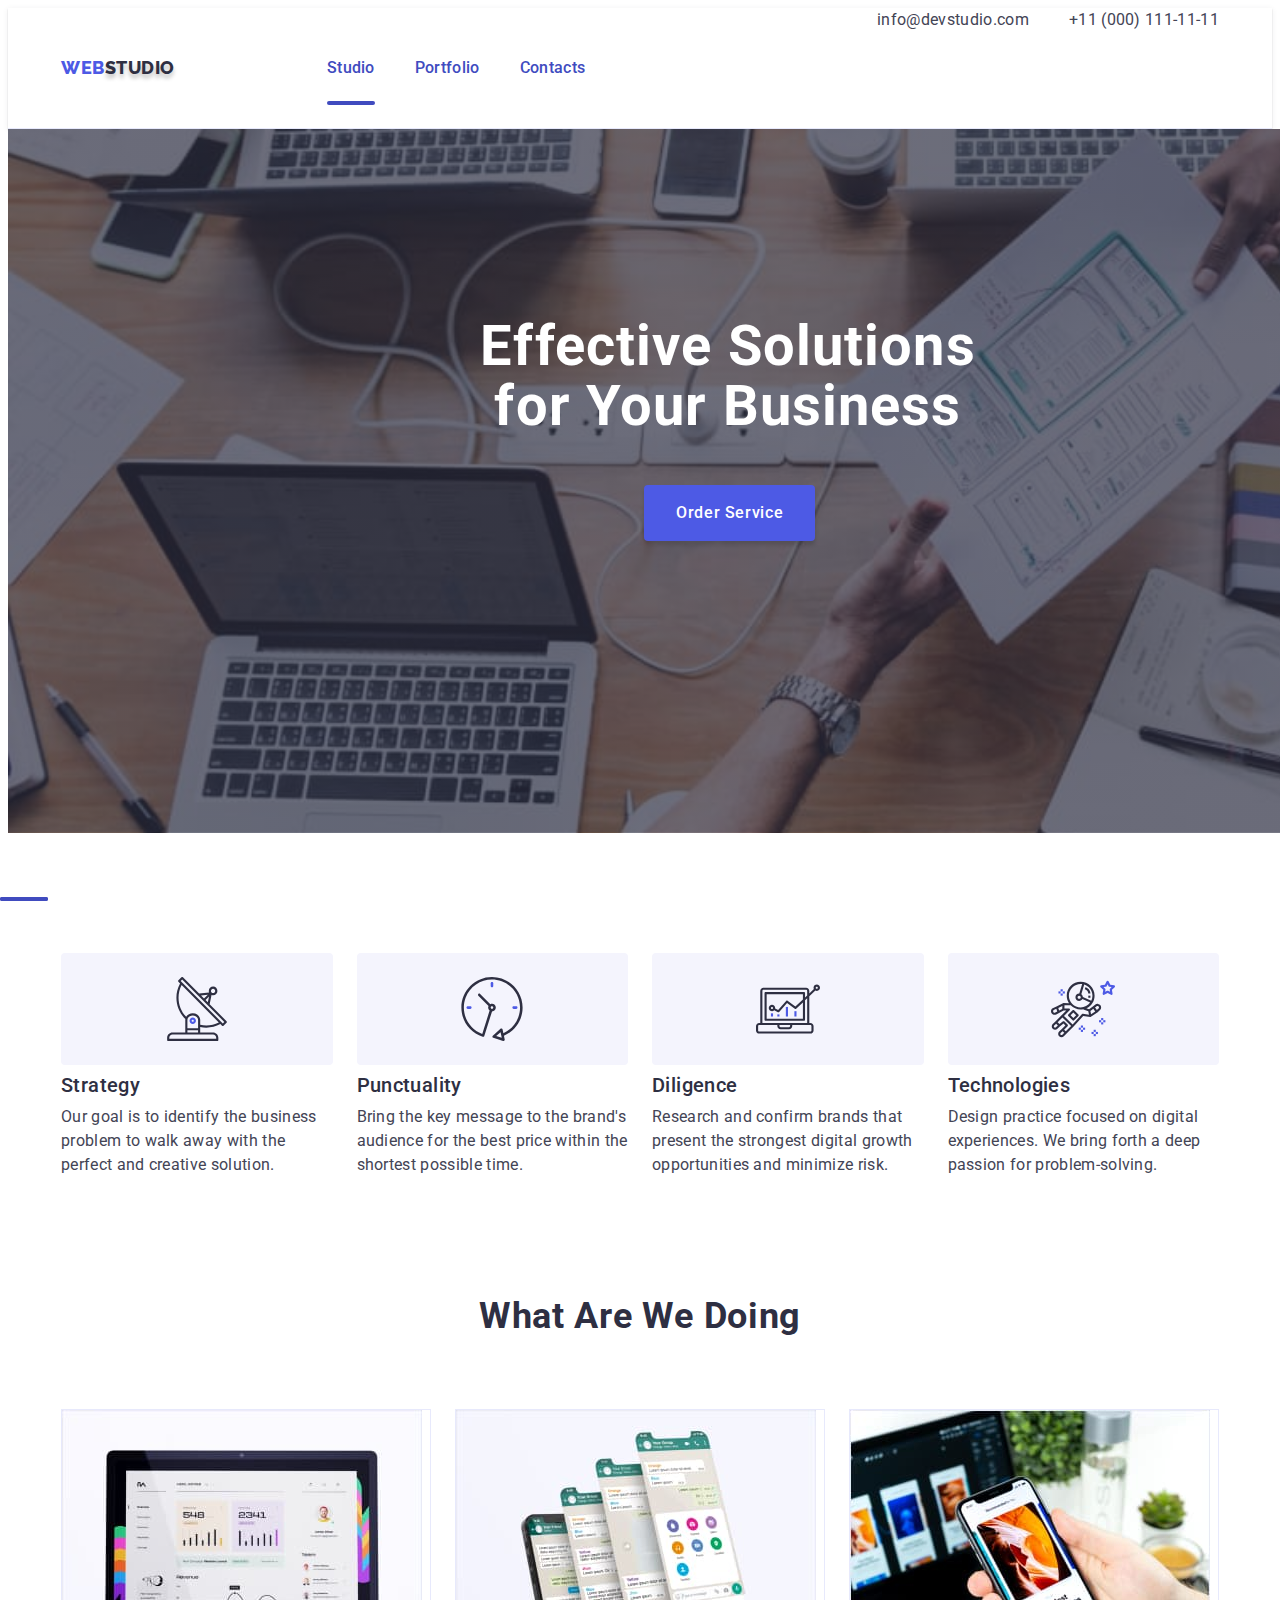
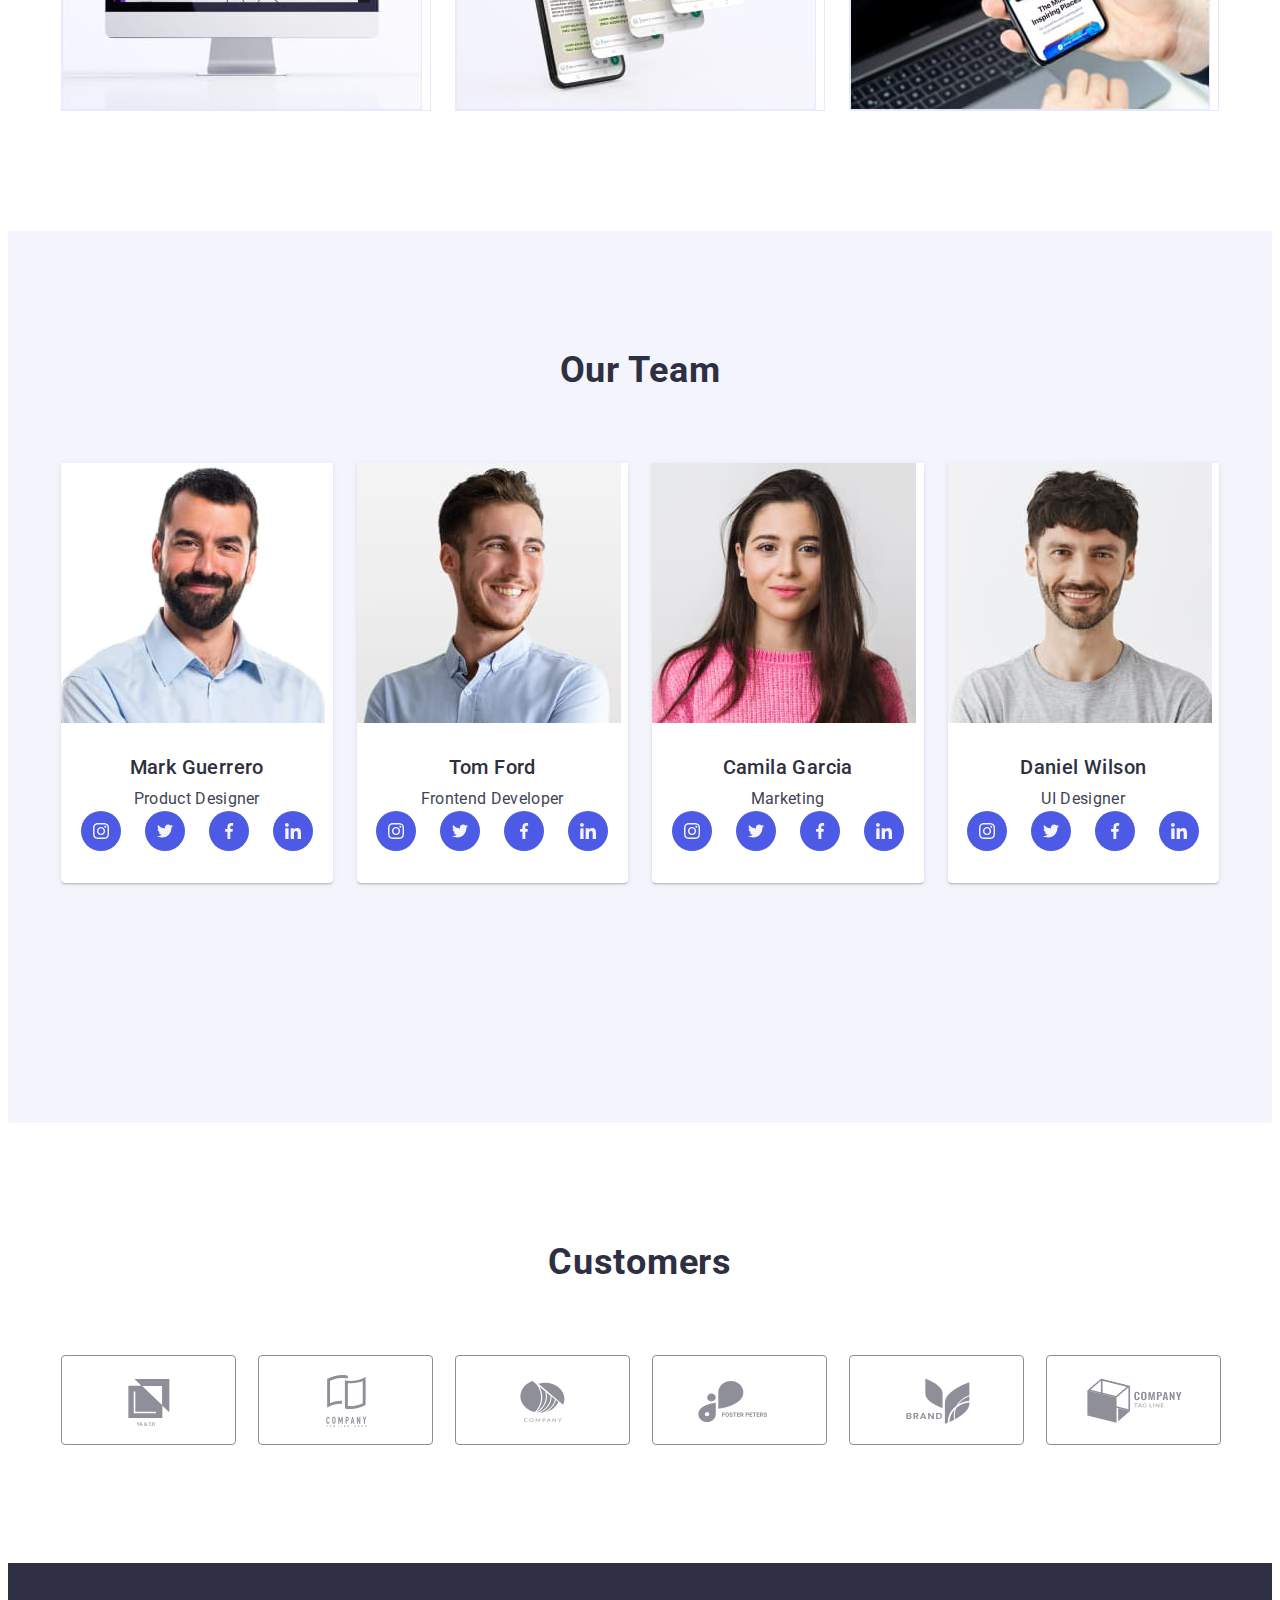
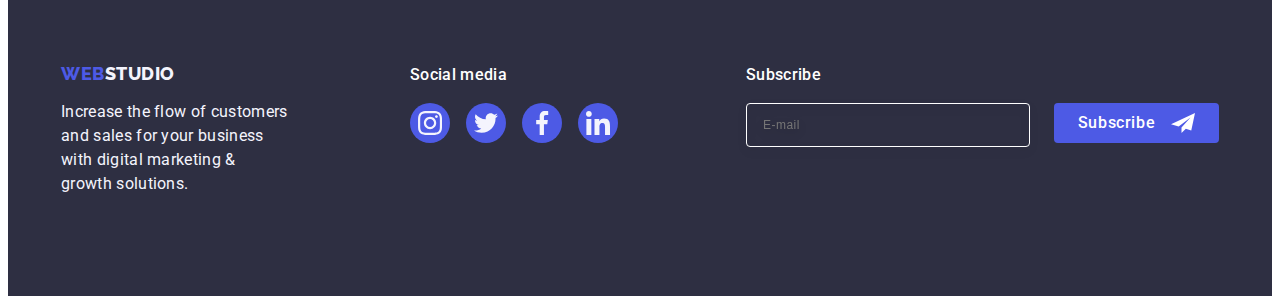
==== index.html @ 1556de21 "hw-06-01" ====
<!DOCTYPE html>
<html lang="en">
  <head>
    <meta charset="UTF-8" />
    <meta http-equiv="X-UA-Compatible" content="IE=edge" />
    <meta name="viewport" content="width=device-width, initial-scale=1.0" />
    <link rel="preconnect" href="https://fonts.googleapis.com" />
    <link rel="preconnect" href="https://fonts.gstatic.com" crossorigin />
    <link
      href="https://fonts.googleapis.com/css2?family=Raleway:wght@800&family=Roboto:wght@400;500;700&display=swap"
      rel="stylesheet"
    />
    <title>Web Studio (Version 4.0)</title>
    <link
      rel="stylesheet"
      href="https://cdnjs.cloudflare.com/ajax/libs/modern-normalize/2.0.0/modern-normalize.min.css"
      integrity="sha512-4xo8blKMVCiXpTaLzQSLSw3KFOVPWhm/TRtuPVc4WG6kUgjH6J03IBuG7JZPkcWMxJ5huwaBpOpnwYElP/m6wg=="
      crossorigin="anonymous"
      referrerpolicy="no-referrer"
    />
    <link rel="stylesheet" href="./css/styles.css" />
  </head>
  <body>
    <header class="header">
      <div class="container header-container">
        <nav class="header-nav">
          <a href="./index.html" class="header-logo link"
            >Web<span class="studio">Studio</span></a
          >
          <ul class="header-menu list">
            <li class="header-pass">
              <a href="./index.html" class="header-menu studio link">Studio</a>
            </li>
            <li>
              <a href="./portfolio.html" class="header-menu link">Portfolio</a>
            </li>
            <li>
              <a href="" class="header-menu link">Contacts</a>
            </li>
          </ul>
        </nav>

        <address class="header-adress">
          <ul class="adress-list">
            <li>
              <a class="header-links link" href="mailto:info@devstudio.com"
                >info@devstudio.com</a
              >
            </li>
            <li>
              <a class="header-links link" href="tel:+110001111111"
                >+11 (000) 111-11-11</a
              >
            </li>
          </ul>
        </address>
      </div>
    </header>

    <main>
      <section class="container hero">
        <div>
          <h1 class="hero-title">Effective Solutions for Your Business</h1>
          <button type="button" data-modal-open class="hero-btn">
            Order Service
          </button>
        </div>
      </section>

      <section class="benefits">
        <div class="container">
          <h2 class="visually-hidden">Benefits</h2>
          <ul class="benefits-list list">
            <li class="benefits-item">
              <div class="benefits-icons">
                <svg width="64" height="64">
                  <use href="./images/icons.svg#icon-antenna-1"></use>
                </svg>
              </div>
              <h3 class="benefits-subtitle">Strategy</h3>
              <p class="benefits-item-text">
                Our goal is to identify the business problem to walk away with
                the perfect and creative solution.
              </p>
            </li>
            <li class="benefits-item">
              <div class="benefits-icons">
                <svg width="64" height="64">
                  <use href="./images/icons.svg#icon-clock-1"></use>
                </svg>
              </div>
              <h3 class="benefits-subtitle">Punctuality</h3>
              <p class="benefits-item-text">
                Bring the key message to the brand's audience for the best price
                within the shortest possible time.
              </p>
            </li>
            <li class="benefits-item">
              <div class="benefits-icons">
                <svg width="64" height="64">
                  <use href="./images/icons.svg#icon-diagram-1"></use>
                </svg>
              </div>
              <h3 class="benefits-subtitle">Diligence</h3>
              <p class="benefits-item-text">
                Research and confirm brands that present the strongest digital
                growth opportunities and minimize risk.
              </p>
            </li>
            <li class="benefits-item">
              <div class="benefits-icons">
                <svg width="64" height="64">
                  <use href="./images/icons.svg#icon-astronaut-1"></use>
                </svg>
              </div>
              <h3 class="benefits-subtitle">Technologies</h3>
              <p class="benefits-item-text">
                Design practice focused on digital experiences. We bring forth a
                deep passion for problem-solving.
              </p>
            </li>
          </ul>
        </div>
      </section>

      <section class="projects">
        <div class="container">
          <h2 class="projects-h_two">What are we doing</h2>
          <ul class="projects-list list">
            <li class="projects-item">
              <img
                src="./images/img_s3-1.jpg"
                alt="Desktop"
                width="360"
                height="300"
              />
            </li>
            <li class="projects-item">
              <img
                src="./images/img_s3-2.jpg"
                alt="Smartphones"
                width="360"
                height="300"
              />
            </li>
            <li class="projects-item">
              <img
                src="./images/img_s3-3.jpg"
                alt="Desktop and Smartphone"
                width="360"
                height="300"
              />
            </li>
          </ul>
        </div>
      </section>

      <section class="our-team">
        <div class="container">
          <h2 class="our-team-h_two">Our Team</h2>
          <ul class="list our-team-images">
            <li class="list our-team-images-bkg">
              <img
                src="./images/img_s4-1.jpg"
                alt="Mark Guerrero photo"
                width="264"
                height="260"
              />
              <div class="our-team-card">
                <h3 class="our-team-h_three">Mark Guerrero</h3>
                <p class="our-team-p">Product Designer</p>
                <ul class="our-team-icons list">
                  <li class="our-team-icon">
                    <a
                      class="our-team-link"
                      href=""
                      aria-label="instagram"
                      target="_blank"
                      rel="noopener noreferrer"
                      ><svg class="f-soc-logo" width="16" height="16">
                        <use href="./images/icons.svg#icon-instagram-1"></use>
                      </svg>
                    </a>
                  </li>

                  <li class="our-team-icon">
                    <a
                      class="our-team-link"
                      href=""
                      aria-label="twitter"
                      target="_blank"
                      rel="noopener noreferrer"
                      ><svg class="f-soc-logo" width="16" height="16">
                        <use href="./images/icons.svg#icon-twitter-1"></use>
                      </svg>
                    </a>
                  </li>

                  <li class="our-team-icon">
                    <a
                      class="our-team-link"
                      href=""
                      aria-label="facebook"
                      target="_blank"
                      rel="noopener noreferrer"
                      ><svg class="f-soc-logo" width="16" height="16">
                        <use href="./images/icons.svg#icon-facebook-1"></use>
                      </svg>
                    </a>
                  </li>

                  <li class="our-team-icon">
                    <a
                      class="our-team-link"
                      href=""
                      aria-label="linkedin"
                      target="_blank"
                      rel="noopener noreferrer"
                      ><svg class="f-soc-logo" width="16" height="16">
                        <use href="./images/icons.svg#icon-linkedin-1"></use>
                      </svg>
                    </a>
                  </li>
                </ul>
              </div>
            </li>
            <li class="list our-team-images-bkg">
              <img
                src="./images/img_s4-2.jpg"
                alt="Tom Ford photo"
                width="264"
                height="260"
              />
              <div class="our-team-card">
                <h3 class="our-team-h_three">Tom Ford</h3>
                <p class="our-team-p">Frontend Developer</p>
                <ul class="our-team-icons list">
                  <li class="our-team-icon">
                    <a
                      class="our-team-link"
                      href=""
                      aria-label="instagram"
                      target="_blank"
                      rel="noopener noreferrer"
                      ><svg class="f-soc-logo" width="16" height="16">
                        <use href="./images/icons.svg#icon-instagram-1"></use>
                      </svg>
                    </a>
                  </li>

                  <li class="our-team-icon">
                    <a
                      class="our-team-link"
                      href=""
                      aria-label="twitter"
                      target="_blank"
                      rel="noopener noreferrer"
                      ><svg class="f-soc-logo" width="16" height="16">
                        <use href="./images/icons.svg#icon-twitter-1"></use>
                      </svg>
                    </a>
                  </li>

                  <li class="our-team-icon">
                    <a
                      class="our-team-link"
                      href=""
                      aria-label="facebook"
                      target="_blank"
                      rel="noopener noreferrer"
                      ><svg class="f-soc-logo" width="16" height="16">
                        <use href="./images/icons.svg#icon-facebook-1"></use>
                      </svg>
                    </a>
                  </li>

                  <li class="our-team-icon">
                    <a
                      class="our-team-link"
                      href=""
                      aria-label="linkedin"
                      target="_blank"
                      rel="noopener noreferrer"
                      ><svg class="f-soc-logo" width="16" height="16">
                        <use href="./images/icons.svg#icon-linkedin-1"></use>
                      </svg>
                    </a>
                  </li>
                </ul>
              </div>
            </li>
            <li class="list our-team-images-bkg">
              <img
                src="./images/img_s4-3.jpg"
                alt="Camila Garcia photo"
                width="264"
                height="260"
              />
              <div class="our-team-card">
                <h3 class="our-team-h_three">Camila Garcia</h3>
                <p class="our-team-p">Marketing</p>
                <ul class="our-team-icons list">
                  <li class="our-team-icon">
                    <a
                      class="our-team-link"
                      href=""
                      aria-label="instagram"
                      target="_blank"
                      rel="noopener noreferrer"
                      ><svg class="f-soc-logo" width="16" height="16">
                        <use href="./images/icons.svg#icon-instagram-1"></use>
                      </svg>
                    </a>
                  </li>

                  <li class="our-team-icon">
                    <a
                      class="our-team-link"
                      href=""
                      aria-label="twitter"
                      target="_blank"
                      rel="noopener noreferrer"
                      ><svg class="f-soc-logo" width="16" height="16">
                        <use href="./images/icons.svg#icon-twitter-1"></use>
                      </svg>
                    </a>
                  </li>

                  <li class="our-team-icon">
                    <a
                      class="our-team-link"
                      href=""
                      aria-label="facebook"
                      target="_blank"
                      rel="noopener noreferrer"
                      ><svg class="f-soc-logo" width="16" height="16">
                        <use href="./images/icons.svg#icon-facebook-1"></use>
                      </svg>
                    </a>
                  </li>

                  <li class="our-team-icon">
                    <a
                      class="our-team-link"
                      href=""
                      aria-label="linkedin"
                      target="_blank"
                      rel="noopener noreferrer"
                      ><svg class="f-soc-logo" width="16" height="16">
                        <use href="./images/icons.svg#icon-linkedin-1"></use>
                      </svg>
                    </a>
                  </li>
                </ul>
              </div>
            </li>
            <li class="list our-team-images-bkg">
              <img
                src="./images/img_s4-4.jpg"
                alt="Daniel Wilson photo"
                width="264"
                height="260"
              />
              <div class="our-team-card">
                <h3 class="our-team-h_three">Daniel Wilson</h3>
                <p class="our-team-p">UI Designer</p>
                <ul class="our-team-icons list">
                  <li class="our-team-icon">
                    <a
                      class="our-team-link"
                      href=""
                      aria-label="instagram"
                      target="_blank"
                      rel="noopener noreferrer"
                      ><svg class="f-soc-logo" width="16" height="16">
                        <use href="./images/icons.svg#icon-instagram-1"></use>
                      </svg>
                    </a>
                  </li>

                  <li class="our-team-icon">
                    <a
                      class="our-team-link"
                      href=""
                      aria-label="twitter"
                      target="_blank"
                      rel="noopener noreferrer"
                      ><svg class="f-soc-logo" width="16" height="16">
                        <use href="./images/icons.svg#icon-twitter-1"></use>
                      </svg>
                    </a>
                  </li>

                  <li class="our-team-icon">
                    <a
                      class="our-team-link"
                      href=""
                      aria-label="facebook"
                      target="_blank"
                      rel="noopener noreferrer"
                      ><svg class="f-soc-logo" width="16" height="16">
                        <use href="./images/icons.svg#icon-facebook-1"></use>
                      </svg>
                    </a>
                  </li>

                  <li class="our-team-icon">
                    <a
                      class="our-team-link"
                      href=""
                      aria-label="linkedin"
                      target="_blank"
                      rel="noopener noreferrer"
                      ><svg class="f-soc-logo" width="16" height="16">
                        <use href="./images/icons.svg#icon-linkedin-1"></use>
                      </svg>
                    </a>
                  </li>
                </ul>
              </div>
            </li>
          </ul>
        </div>
      </section>
      <section class="customers">
        <div class="container">
          <h2 class="customers-h_two">Customers</h2>
          <ul class="customers-list list">
            <li class="customers-icons">
              <a
                class="customers-link"
                href=""
                aria-label="customer-1"
                target="_blank"
                rel="noopener noreferrer"
                ><svg class="customers-logo" width="104" height="56">
                  <use href="./images/icons.svg#icon-Logo-1"></use>
                </svg>
              </a>
            </li>
            <li class="customers-icons">
              <a
                class="customers-link"
                href=""
                aria-label="customer-2"
                target="_blank"
                rel="noopener noreferrer"
                ><svg class="customers-logo" width="104" height="56">
                  <use href="./images/icons.svg#icon-Logo-2"></use>
                </svg>
              </a>
            </li>
            <li class="customers-icons">
              <a
                class="customers-link"
                href=""
                aria-label="customer-2"
                target="_blank"
                rel="noopener noreferrer"
                ><svg class="customers-logo" width="104" height="56">
                  <use href="./images/icons.svg#icon-Logo-3"></use>
                </svg>
              </a>
            </li>
            <li class="customers-icons">
              <a
                class="customers-link"
                href=""
                aria-label="customer-2"
                target="_blank"
                rel="noopener noreferrer"
                ><svg class="customers-logo" width="104" height="56">
                  <use href="./images/icons.svg#icon-Logo-4"></use>
                </svg>
              </a>
            </li>
            <li class="customers-icons">
              <a
                class="customers-link"
                href=""
                aria-label="customer-2"
                target="_blank"
                rel="noopener noreferrer"
                ><svg class="customers-logo" width="104" height="56">
                  <use href="./images/icons.svg#icon-Logo-5"></use>
                </svg>
              </a>
            </li>
            <li class="customers-icons">
              <a
                class="customers-link"
                href=""
                aria-label="customer-2"
                target="_blank"
                rel="noopener noreferrer"
                ><svg class="customers-logo" width="104" height="56">
                  <use href="./images/icons.svg#icon-Logo-6"></use>
                </svg>
              </a>
            </li>
          </ul>
        </div>
      </section>
    </main>

    <footer class="footer">
      <div class="container footer-container">
        <div class="f-logo">
          <a href="./index.html" class="footer-logo link"
            >Web<span class="studio">Studio</span></a
          >
          <p class="footer-p-logo">
            Increase the flow of customers and sales for your business with
            digital marketing & growth solutions.
          </p>
        </div>
        <div>
          <p class="footer-p-soc">Social media</p>
          <ul class="footer-icons list">
            <li class="f-icon">
              <a
                class="f-link"
                href=""
                aria-label="instagram"
                target="_blank"
                rel="noopener noreferrer"
                ><svg class="f-soc-logo" width="24" height="24">
                  <use href="./images/icons.svg#icon-instagram-1"></use>
                </svg>
              </a>
            </li>

            <li class="f-icon">
              <a
                class="f-link"
                href=""
                aria-label="twitter"
                target="_blank"
                rel="noopener noreferrer"
                ><svg class="f-soc-logo" width="24" height="24">
                  <use href="./images/icons.svg#icon-twitter-1"></use>
                </svg>
              </a>
            </li>

            <li class="f-icon">
              <a
                class="f-link"
                href=""
                aria-label="facebook"
                target="_blank"
                rel="noopener noreferrer"
                ><svg class="f-soc-logo" width="24" height="24">
                  <use href="./images/icons.svg#icon-facebook-1"></use>
                </svg>
              </a>
            </li>

            <li class="f-icon">
              <a
                class="f-link"
                href=""
                aria-label="linkedin"
                target="_blank"
                rel="noopener noreferrer"
                ><svg class="f-soc-logo" width="24" height="24">
                  <use href="./images/icons.svg#icon-linkedin-1"></use>
                </svg>
              </a>
            </li>
          </ul>
        </div>
        <div class="subscribe">
          <p class="subscribe-p">Subscribe</p>
          <form class="subscribe-form">
            <label class="subscribe-label">
              <input
                class="subscribe-input"
                type="email"
                name="email-address"
                placeholder="E-mail"
              />
            </label>
            <button class="subscribe-button" type="submit">
              Subscribe
              <svg class="subscribe-button-logo" width="24" height="24">
                <use href="./images/icons.svg#icon-frame"></use>
              </svg>
            </button>
          </form>
        </div>
      </div>
    </footer>

    <div data-modal class="modal is-hidden">
      <div class="modal-window">
        <button type="button" data-modal-close class="modal-button">
          <svg class="modal-button-logo" width="8" height="8">
            <use href="./images/icons.svg#icon-vector"></use>
          </svg>
        </button>
        <p class="modal-p"></p>
        <form>
          <div class="modal-form">
            <label for="user-name" class="modal-label"> Name </label>
            <div class="modal-div">
              <input
                class="modal-input"
                id="user-name"
                name="user-name"
                type="text"
              />
              <svg class="modal-icon" width="18" height="24">
                <use href="./images/icons.svg#icon-person"></use>
              </svg>
            </div>
          </div>
          <div class="modal-form">
            <label for="user-name" class="modal-label"> Phone </label>
            <div class="modal-div">
              <input
                class="modal-input"
                id="user-phone"
                name="user-name"
                type="text"
              />
              <svg class="modal-icon" width="18" height="24">
                <use href="./images/icons.svg#icon-phone"></use>
              </svg>
            </div>
          </div>
          <div class="modal-form">
            <label for="user-name" class="modal-label"> Email </label>
            <div class="modal-div">
              <input
                class="modal-input"
                id="user-email"
                name="user-name"
                type="text"
              />
              <svg class="modal-icon" width="18" height="24">
                <use href="./images/icons.svg#icon-email"></use>
              </svg>
            </div>
          </div>
          <div class="modal-comments">
            <label for="user-comment" class="modal-label"> Comment </label>
            <textarea
              class="modal-textarea"
              id="user-comment"
              name="user-comment"
              placeholder="Text input"
            ></textarea>
          </div>
          <div class="modal-checkbox">
            <input
              class="modal-input-checkbox visually-hidden"
              id="user-privacy"
              name="user-privacy"
              type="checkbox"
              value="true"
            />
            <label for="user-privacy" class="modal-label">
              <span class="modal-checkbox-span">
                <svg class="modal-checkbox-icon" width="10" height="8">
                  <use href="./images/icons.svg#icon-click"></use>
                </svg>
              </span>
              I accept the terms and conditions of the
              <a class="modal-link" href="">Privacy Policy</a>
            </label>
          </div>
          <button type="button" class="modal-btn">Send</button>
        </form>
      </div>
    </div>

    <script src="./js/modal.js"></script>
  </body>
</html>
---- css/styles.css ----
:root {
  --primary-color: #434455;
  --second-color: #2e2f42;
  --blue-color: #4d5ae5;
  --dark-blue-color: #404bbf;
  --white-color: #ffffff;
  --dark-white-color: #f4f4fd;
  --gray-color: #e7e9fc;
  --dark-gray-color: #8e8f99;
}

body {
  font-family: "Roboto", sans-serif;
  color: var(--primary-color);
  background-color: var(--white-color);
}

p,
h1,
h2,
h3,
h4,
h5,
h6 {
  margin-top: 0;
  margin-bottom: 0;
}

ul {
  margin-top: 0;
  margin-bottom: 0;
  padding-left: 0;
}

img {
  display: block;
}

.container {
  width: 100%;
  max-width: 1158px;
  padding: 0 15px;
  margin: 0 auto;
}

.link {
  text-decoration: none;
}

.list {
  list-style: none;
}

.visually-hidden {
  position: absolute;
  width: 1px;
  height: 1px;
  margin: -1px;
  border: 0;
  padding: 0;

  white-space: nowrap;
  clip-path: inset(100%);
  clip: rect(0 0 0 0);
  overflow: hidden;
}

.adress-list {
  list-style: none;
  display: flex;
  align-items: center;
  gap: 40px;
}

.header {
  border-bottom: 1px solid #e7e9fc;
  box-shadow: 0px 2px 1px rgba(46, 47, 66, 0.08),
    0px 1px 1px rgba(46, 47, 66, 0.16), 0px 1px 6px rgba(46, 47, 66, 0.08);
}

.header-logo {
  font-family: "Raleway", sans-serif;
  font-weight: 800;
  font-size: 18px;
  line-height: 1.17;
  letter-spacing: 0.03em;
  color: var(--blue-color);
  text-transform: uppercase;
  align-items: center;
  margin-right: 76px;
}

.header-logo .studio {
  color: var(--second-color);
  text-shadow: 0px 4px 4px rgba(0, 0, 0, 0.25);
  align-items: center;
  margin-right: 76px;
}

.header-menu {
  font-weight: 500;
  font-size: 16px;
  line-height: 1.5;
  letter-spacing: 0.02em;
  text-decoration: none;
  color: var(--second-color);
  display: flex;
  align-items: center;
  gap: 40px;
  padding: 24px 0;
  transition: color 250ms cubic-bezier(0.4, 0, 0.2, 1);
  position: relative;
  color: var(--dark-blue-color);
}

.header-nav {
  display: flex;
  align-items: center;
  flex-grow: 1;
}

.header-container {
  display: flex;
}

.header-menu:hover {
  font-weight: 500;
  font-size: 16px;
  line-height: 1.5;
  letter-spacing: 0.02em;
  text-decoration: none;
  color: var(--second-color);
  display: flex;
  align-items: center;
  gap: 40px;
  padding: 24px 0;
  color: var(--dark-blue-color);
}

.header-menu:focus {
  font-weight: 500;
  font-size: 16px;
  line-height: 1.5;
  letter-spacing: 0.02em;
  text-decoration: none;
  color: var(--second-color);
  display: flex;
  align-items: center;
  gap: 40px;
  padding: 24px 0;
  color: var(--dark-blue-color);
}

.studio::after {
  content: "";
  position: absolute;
  width: 48px;
  height: 4px;
  left: 0;
  bottom: -1px;
  height: 4px;
  background-color: #404bbf;
  border-radius: 2px;
}

.portfolio::after {
  content: "";
  position: absolute;
  width: 66px;
  height: 4px;
  left: 0;
  bottom: -1px;
  height: 4px;
  background-color: #404bbf;
  border-radius: 2px;
}

.header-adress {
  font-style: normal;
  font-size: 16px;
  line-height: 1.5;
  letter-spacing: 0.02em;
  text-decoration: none;
  color: var(--primary-color);
}

.header-links {
  font-style: normal;
  font-size: 16px;
  line-height: 1.5;
  letter-spacing: 0.02em;
  text-decoration: none;
  color: var(--primary-color);
  transition: color 250ms cubic-bezier(0.4, 0, 0.2, 1);
}

.header-links:hover {
  font-style: normal;
  font-size: 16px;
  line-height: 1.5;
  letter-spacing: 0.02em;
  text-decoration: none;
  color: var(--dark-blue-color);
}

.header-links:focus {
  font-style: normal;
  font-size: 16px;
  line-height: 1.5;
  letter-spacing: 0.02em;
  text-decoration: none;
  color: var(--dark-blue-color);
}

.hero {
  padding: 188px 472px 292px 472px;
  background-image: linear-gradient(
      rgba(46, 47, 66, 0.7),
      rgba(46, 47, 66, 0.7)
    ),
    url(../images/people-office.jpg);
  max-width: 1440px;
  background-repeat: no-repeat;
  background-position: center;
  background-size: cover;
}

.hero-title {
  font-weight: 700;
  font-size: 56px;
  line-height: 1.07;
  text-align: center;
  letter-spacing: 0.02em;
  color: var(--white-color);
  max-width: 496px;
  margin-bottom: 48px;
}

.hero-btn {
  display: block;
  min-width: 169px;
  height: 56px;
  padding: 16px 32px;
  font-family: "Roboto", sans-serif;
  font-weight: 500;
  font-size: 16px;
  line-height: 1.5;
  letter-spacing: 0.04em;
  color: var(--white-color);
  background-color: var(--blue-color);
  cursor: pointer;
  border: none;
  box-shadow: 0px 4px 4px rgba(0, 0, 0, 0.15);
  border-radius: 4px;
  margin-left: 164px;
  transition: 250ms cubic-bezier(0.4, 0, 0.2, 1);
  transition: background-color 250ms cubic-bezier(0.4, 0, 0.2, 1);
}

.hero-btn:hover {
  font-family: inherit;
  font-weight: 600;
  font-size: 16px;
  line-height: 1.17;
  letter-spacing: 0.04em;
  color: var(--white-color);
  background-color: #404bbf;
}

.hero-btn:focus {
  font-family: inherit;
  font-weight: 600;
  font-size: 16px;
  line-height: 1.188;
  letter-spacing: 0.04em;
  color: var(--white-color);
  background-color: #404bbf;
}

.btn-portfolio {
  font-family: "Roboto", sans-serif;
  font-weight: 500;
  font-size: 16px;
  line-height: 1.5;
  letter-spacing: 0.04em;
  color: var(--blue-color);
  background-color: var(--dark-white-color);
  cursor: pointer;
  padding: 12px 24px;
  border: 1px solid var(--gray-color);
  border-radius: 4px;
  transition: 250ms cubic-bezier(0.4, 0, 0.2, 1);
}

.btn-portfolio:hover {
  font-family: inherit;
  font-weight: 600;
  font-size: 16px;
  line-height: 1.17;
  letter-spacing: 0.04em;
  color: var(--white-color);
  background-color: #404bbf;
  border: 1px solid transparent;
}

.btn-portfolio:focus {
  font-family: inherit;
  font-weight: 600;
  font-size: 16px;
  line-height: 1.188;
  letter-spacing: 0.04em;
  color: var(--white-color);
  background-color: #404bbf;
  border: 1px solid transparent;
}

.benefits {
  padding: 120px 0;
}

.benefits-list {
  display: flex;
  gap: 24px;
}

.benefits-item {
  width: calc((100% - 72px) / 4);
}

.benefits-icons {
  display: flex;
  align-items: center;
  justify-content: center;
  height: 112px;
  background-color: #f4f4fd;
  border-radius: 4px;
  margin-bottom: 8px;
}

.benefits-subtitle {
  font-weight: 500;
  font-size: 20px;
  line-height: 1.2;
  letter-spacing: 0.02em;
  color: var(--second-color);
  margin-bottom: 8px;
}

.benefits-item-text {
  font-size: 16px;
  line-height: 1.5;
  letter-spacing: 0.02em;
}

.projects {
  padding-bottom: 120px;
}

.projects-list {
  display: flex;
  padding-left: 0;
  gap: 24px;
}

.projects-item {
  width: calc((100% - 48px) / 3);
  border: 1px solid #e7e9fc;
}

.projects-h_two {
  font-weight: 700;
  font-size: 36px;
  line-height: 1.11;
  text-align: center;
  letter-spacing: 0.02em;
  text-transform: capitalize;
  color: var(--second-color);
  margin-bottom: 72px;
}

.our-team-h_two {
  font-weight: 700;
  font-size: 36px;
  line-height: 1.11;
  text-align: center;
  letter-spacing: 0.02em;
  text-transform: capitalize;
  color: var(--second-color);
  margin-bottom: 72px;
}

.section-h_three {
  font-weight: 500;
  font-size: 20px;
  line-height: 1.2;
  text-align: center;
  letter-spacing: 0.02em;
  color: var(--second-color);
}

.section-p {
  font-size: 16px;
  line-height: 1.5;
  text-align: center;
  letter-spacing: 0.02em;
}

.our-team {
  padding: 120px 0;
  background-color: var(--dark-white-color);
}

.our-team-images-bkg {
  width: calc((100% - 72px) / 4);
  background-color: var(--white-color);
  box-shadow: 0px 1px 6px rgba(46, 47, 66, 0.08),
    0px 1px 1px rgba(46, 47, 66, 0.16), 0px 2px 1px rgba(46, 47, 66, 0.08);
  border-radius: 0px 0px 4px 4px;
}

.our-team-images {
  display: flex;
  gap: 24px;
  background-color: var(--dark-white-color);
  padding-bottom: 120px;
}

.our-team-h_three {
  font-weight: 500;
  font-size: 20px;
  line-height: 1.2;
  text-align: center;
  letter-spacing: 0.02em;
  color: var(--second-color);
  margin-bottom: 8px;
}

.our-team-card {
  padding: 32px 0;
}

.our-team-icons {
  display: flex;
  justify-content: center;
  gap: 24px;
}

.our-team-icon {
  width: 40px;
  height: 40px;
}

.our-team-link {
  width: 100%;
  height: 100%;
  background-color: var(--blue-color);
  border-radius: 50%;
  display: flex;
  align-items: center;
  justify-content: center;
  transition: background-color 250ms cubic-bezier(0.4, 0, 0.2, 1);
}

.our-team-link:hover {
  width: 100%;
  height: 100%;
  background-color: var(--blue-color);
  border-radius: 50%;
  display: flex;
  align-items: center;
  justify-content: center;
  background-color: #404bbf;
}

.our-team-link:focus {
  width: 100%;
  height: 100%;
  background-color: var(--blue-color);
  border-radius: 50%;
  display: flex;
  align-items: center;
  justify-content: center;
  background-color: #404bbf;
}

.our-team-p {
  font-size: 16px;
  line-height: 1.5;
  text-align: center;
  letter-spacing: 0.02em;
}

.customers {
  padding: 120px 0;
}

.customers-h_two {
  font-weight: 700;
  font-size: 36px;
  line-height: 1.11;
  text-align: center;
  letter-spacing: 0.02em;
  text-transform: capitalize;
  color: var(--second-color);
  margin-bottom: 72px;
}

.customers-list {
  display: flex;
  gap: 24px;
}

.customers-icons {
  width: calc((100% - 120px) / 6);
  height: 88px;
}

.customers-link {
  width: 100%;
  height: 100%;
  border: 1px solid #8e8f99;
  border-radius: 4px;
  display: flex;
  align-items: center;
  justify-content: center;
  color: var(--dark-gray-color);
  transition: border-color 250ms cubic-bezier(0.4, 0, 0.2, 1),
    color 250ms cubic-bezier(0.4, 0, 0.2, 1);
}

.customers-link:hover {
  width: 100%;
  height: 100%;
  border: 1px solid #8e8f99;
  border-radius: 4px;
  display: flex;
  align-items: center;
  justify-content: center;
  border-color: #404bbf;
  color: #404bbf;
}

.customers-link:focus {
  width: 100%;
  height: 100%;
  border: 1px solid #8e8f99;
  border-radius: 4px;
  display: flex;
  align-items: center;
  justify-content: center;
  border-color: #404bbf;
  color: #404bbf;
}

.customers-logo {
  fill: currentColor;
}

.customers-logo:hover {
  fill: #404bbf;
}

.section-portf {
  padding: 96px 0 120px 0;
}

.section-portf-h_two {
  font-weight: 500;
  font-size: 20px;
  line-height: 1.2;
  letter-spacing: 0.02em;
  color: var(--second-color);
  margin-bottom: 8px;
}

.section-portf-p {
  font-size: 16px;
  line-height: 1.5;
  letter-spacing: 0.02em;
  color: var(--primary-color);
}

.portf-btn {
  display: flex;
  justify-content: center;
  gap: 24px;
  margin-bottom: 72px;
}

.portf-cards {
  display: flex;
  flex-wrap: wrap;
  column-gap: 24px;
  row-gap: 48px;
}

.portf-cards-text {
  padding: 32px 16px;
  border: 1px solid #e7e9fc;
  border-top: none;
}

.portf-item {
  width: calc((100% - 48px) / 3);
}

.f-logo {
  margin-right: 120px;
  align-items: baseline;
}

.footer-logo {
  display: inline-block;
  font-family: "Raleway", sans-serif;
  font-weight: 800;
  font-size: 18px;
  line-height: 1.17;
  letter-spacing: 0.03em;
  color: var(--blue-color);
  background: var(--second-color);
  text-transform: uppercase;
  margin-bottom: 16px;
}

.footer-p-logo {
  font-size: 16px;
  line-height: 1.5;
  letter-spacing: 0.02em;
  color: var(--dark-white-color);
  background: var(--second-color);
  max-width: 264px;
  display: flex;
  align-items: baseline;
}

.footer-logo .studio {
  color: var(--dark-white-color);
}

.footer {
  background: var(--second-color);
  padding: 100px 0;
  display: flex;
  align-items: baseline;
}

.footer-container {
  display: flex;
  align-items: baseline;
}

.footer-p-soc {
  font-weight: 500;
  font-size: 16px;
  line-height: 1.5;
  letter-spacing: 0.02em;
  color: var(--white-color);
  margin-bottom: 16px;
}

.footer-icons {
  display: flex;
  gap: 16px;
}

.f-icon {
  width: 40px;
  height: 40px;
}

.f-link {
  width: 100%;
  height: 100%;
  background-color: var(--blue-color);
  border-radius: 50%;
  display: flex;
  align-items: center;
  justify-content: center;
  transition: background-color 250ms cubic-bezier(0.4, 0, 0.2, 1);
}

.f-link:hover {
  width: 100%;
  height: 100%;
  background-color: var(--blue-color);
  border-radius: 50%;
  display: flex;
  align-items: center;
  justify-content: center;
  background-color: #31d0aa;
}

.f-link:focus {
  width: 100%;
  height: 100%;
  background-color: var(--blue-color);
  border-radius: 50%;
  display: flex;
  align-items: center;
  justify-content: center;
  background-color: #31d0aa;
}

.f-soc-logo {
  fill: var(--dark-white-color);
}

.modal {
  position: fixed;
  top: 0;
  left: 0;
  width: 100%;
  height: 100%;
  background-color: rgba(46, 47, 66, 0.4);
  transition: opacity 250ms cubic-bezier(0.4, 0, 0.2, 1),
    visibility 250ms cubic-bezier(0.4, 0, 0.2, 1);
}

.is-hidden {
  opacity: 0;
  visibility: hidden;
  pointer-events: none;
}

.modal-window {
  padding: 72px 24px 24px 24px;
  position: absolute;
  top: 50%;
  left: 50%;
  transform: translate(-50%, -50%) scale(1);
  width: 408px;
  min-height: 584px;
  background: #fcfcfc;
  box-shadow: 0px 1px 1px rgba(0, 0, 0, 0.14), 0px 1px 3px rgba(0, 0, 0, 0.12),
    0px 2px 1px rgba(0, 0, 0, 0.2);
  border-radius: 4px;
  transition: transform 250ms cubic-bezier(0.4, 0, 0.2, 1);
}

.modal-button {
  position: absolute;
  top: 24px;
  right: 24px;
  width: 24px;
  height: 24px;
  border-radius: 50%;
  display: flex;
  align-items: center;
  justify-content: center;
  background-color: #e7e9fc;
  border: 1px solid rgba(0, 0, 0, 0.1);
  padding: 0;
  cursor: pointer;
  transition: background-color 250ms cubic-bezier(0.4, 0, 0.2, 1),
    border 250ms cubic-bezier(0.4, 0, 0.2, 1);
  fill: #2e2f42;
}

.modal-button:hover {
  position: absolute;
  top: 24px;
  right: 24px;
  width: 24px;
  height: 24px;
  border-radius: 50%;
  display: flex;
  align-items: center;
  justify-content: center;
  padding: 0;
  cursor: pointer;
  background-color: #404bbf;
  border: none;
  fill: #ffffff;
}

.modal-button:focus {
  position: absolute;
  top: 24px;
  right: 24px;
  width: 24px;
  height: 24px;
  border-radius: 50%;
  display: flex;
  align-items: center;
  justify-content: center;
  padding: 0;
  cursor: pointer;
  background-color: #404bbf;
  border: none;
  fill: #ffffff;
}

.modal-button-logo {
  transition: fill 250ms cubic-bezier(0.4, 0, 0.2, 1);
}

.modal-p {
  font-weight: 500;
  font-size: 16px;
  line-height: 1.5;
  text-align: center;
  letter-spacing: 0.02em;
  color: var(--second-color);
  margin-bottom: 16px;
}

.modal-form {
  margin-bottom: 8px;
}

.modal-label {
  font-size: 12px;
  line-height: 1.17;
  letter-spacing: 0.04em;
  color: var(--dark-gray-color);
  display: block;
  margin-bottom: 4px;
}

.modal-div {
  position: relative;
}

.modal-input {
  width: 100%;
  height: 40px;
  border: 1px solid rgba(46, 47, 66, 0.4);
  border-radius: 4px;
  background-color: transparent;
  padding-left: 38px;
  outline: transparent;
  transition: border-color 250ms cubic-bezier(0.4, 0, 0.2, 1);
}

.modal-input:focus {
  width: 100%;
  height: 40px;
  border: 1px solid rgba(46, 47, 66, 0.4);
  border-radius: 4px;
  background-color: transparent;
  padding-left: 38px;
  outline: transparent;
  transition: border-color 250ms cubic-bezier(0.4, 0, 0.2, 1);
  border-color: #4d5ae5;
  fill: #4d5ae5;
}

.modal-input:focus + .modal-icon {
  fill: #4d5ae5;
}

.modal-icon {
  position: absolute;
  left: 16px;
  top: 50%;
  transform: translateY(-50%);
  transition: fill 250ms cubic-bezier(0.4, 0, 0.2, 1);
}

.modal-comments {
  margin-bottom: 16px;
}

.modal-textarea {
  width: 100%;
  height: 120px;
  font-size: 12px;
  line-height: 1.17;
  letter-spacing: 0.04em;
  color: rgba(46, 47, 66, 0.4);
  border: 1px solid rgba(46, 47, 66, 0.4);
  border-radius: 4px;
  background-color: transparent;
  padding: 8px 16px;
  outline: transparent;
  resize: none;
  transition: border-color 250ms cubic-bezier(0.4, 0, 0.2, 1);
}

.modal-textarea:focus {
  width: 100%;
  height: 120px;
  font-size: 12px;
  line-height: 1.17;
  letter-spacing: 0.04em;
  color: rgba(46, 47, 66, 0.4);
  border: 1px solid rgba(46, 47, 66, 0.4);
  border-radius: 4px;
  background-color: transparent;
  padding: 8px 16px;
  outline: transparent;
  resize: none;
  border-color: #4d5ae5;
}

.modal-checkbox {
  margin-bottom: 24px;
}

.modal-input-checkbox:checked + .modal-label span {
  background-color: #404bbf;
  border: none;
  fill: var(--dark-white-color);
}

.modal-checkbox-span {
  width: 16px;
  height: 16px;
  border: 1px solid rgba(46, 47, 66, 0.4);
  border-radius: 2px;
  transition: background-color 250ms cubic-bezier(0.4, 0, 0.2, 1),
    border 250ms cubic-bezier(0.4, 0, 0.2, 1),
    fill 250ms cubic-bezier(0.4, 0, 0.2, 1);
  display: inline-flex;
  align-items: center;
  justify-content: center;
  fill: transparent;
}

.modal-checkbox-icon {
}

.modal-link {
  color: var(--blue-color);
}

.modal-btn {
  min-width: 169px;
  height: 56px;
  display: block;
  font-family: "Roboto", sans-serif;
  font-size: 16px;
  font-weight: 500;
  line-height: 1.5;
  letter-spacing: 0.04em;
  color: #ffffff;
  cursor: pointer;
  background-color: #4d5ae5;
  border: none;
  border-radius: 4px;
  align-items: center;
  justify-content: center;
  transition: background-color 250ms cubic-bezier(0.4, 0, 0.2, 1);
  margin-left: 95px;
}

.subscribe {
  padding-left: 128px;
}

.subscribe-p {
  margin-bottom: 16px;
  font-weight: 500;
  font-size: 16px;
  line-height: 1.5;
  letter-spacing: 0.02em;
  color: #ffffff;
}

.subscribe-form {
  display: flex;
  gap: 24px;
}

.subscribe-label {
}

.subscribe-input {
  width: 264px;
  height: 40px;
  border: 1px solid #ffffff;
  background-color: transparent;
  font-size: 12px;
  line-height: 1.5;
  letter-spacing: 0.04em;
  padding-left: 16px;
  filter: drop-shadow(0px 4px 4px rgba(0, 0, 0, 0.15));
  border-radius: 4px;
  color: #ffffff;
}

.subscribe-button {
  min-width: 165px;
  height: 40px;
  display: flex;
  justify-content: center;
  align-items: center;
  font-family: "Roboto", sans-serif;
  font-size: 16px;
  font-weight: 500;
  line-height: 1.5;
  letter-spacing: 0.04em;
  color: #ffffff;
  cursor: pointer;
  background-color: #4d5ae5;
  border: none;
  border-radius: 4px;
}

.subscribe-button-logo {
  margin-left: 16px;
}
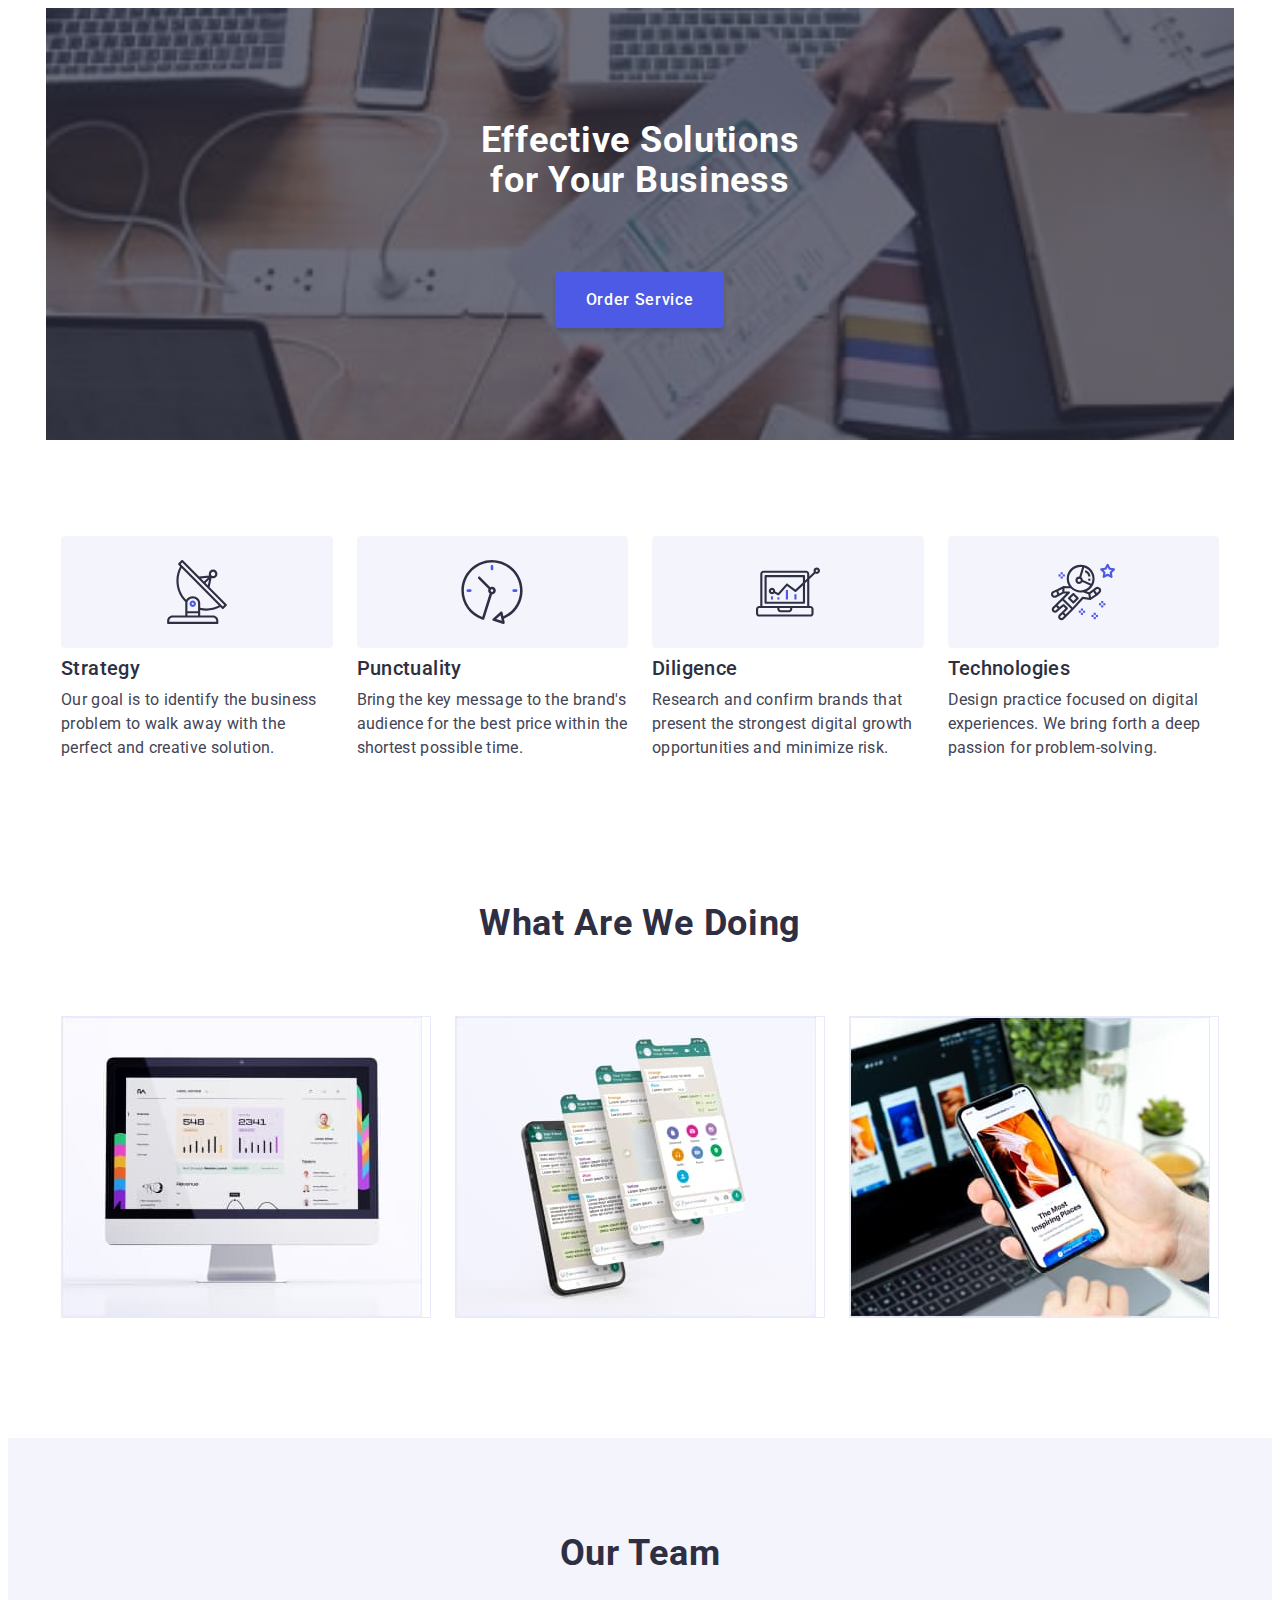
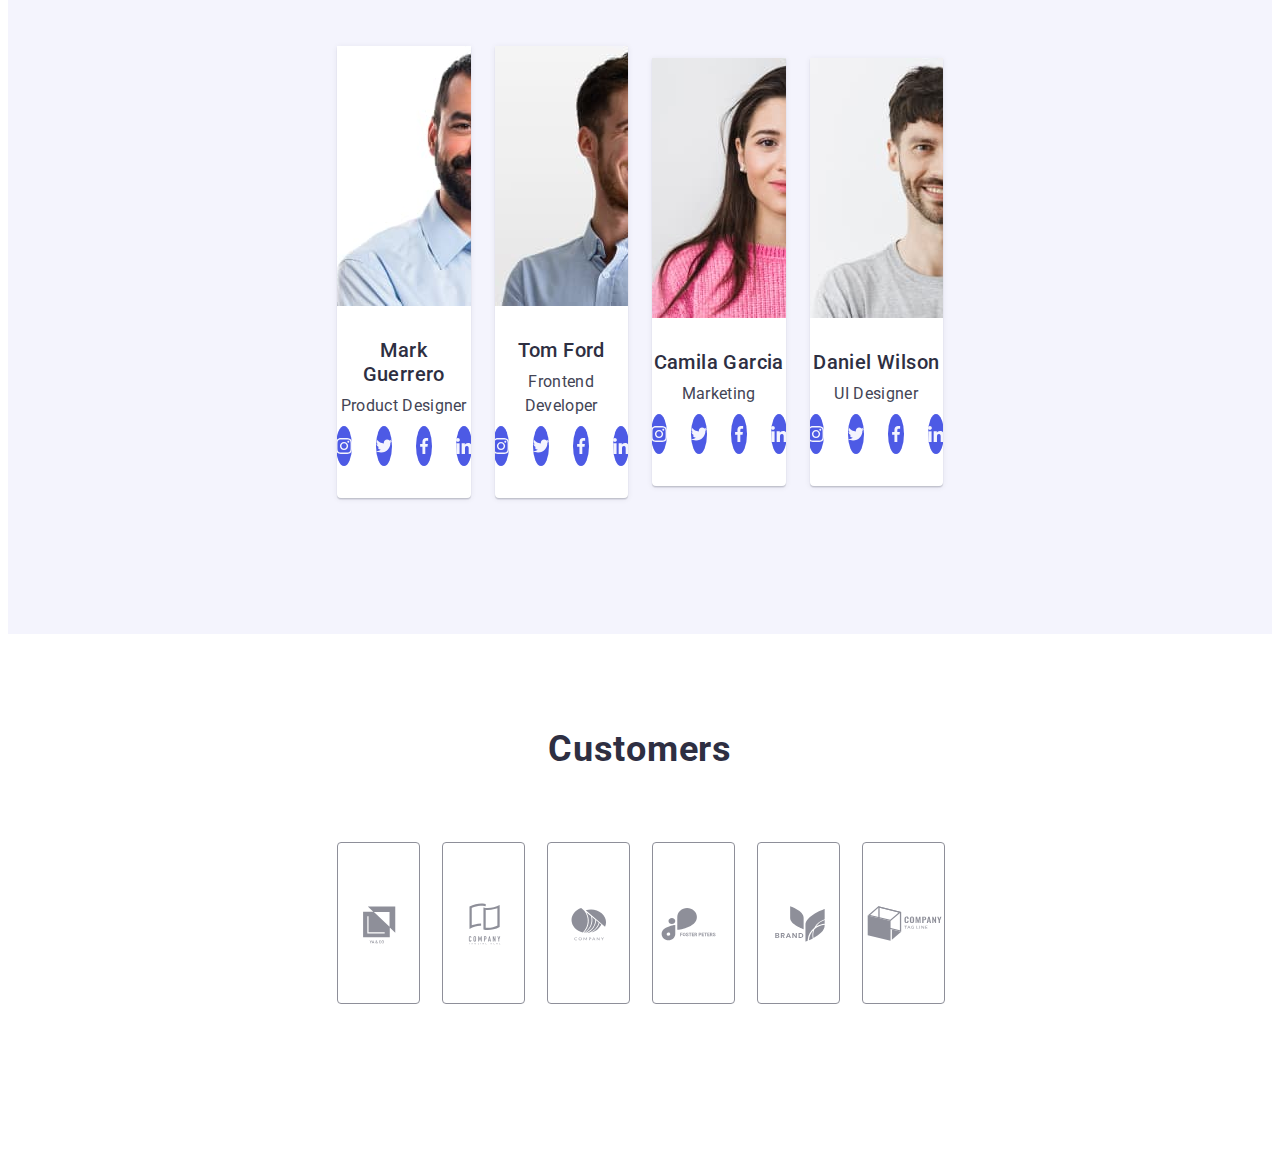
==== commit 8fa14916: "hw-06-02" ====
--- a/index.html
+++ b/index.html
@@ -19,8 +19,10 @@
       referrerpolicy="no-referrer"
     />
     <link rel="stylesheet" href="./css/styles.css" />
+    <link rel="stylesheet" href="./css/media.css" />
   </head>
   <body>
+    <!--
     <header class="header">
       <div class="container header-container">
         <nav class="header-nav">
@@ -56,6 +58,7 @@
         </address>
       </div>
     </header>
+    -->
 
     <main>
       <section class="container hero">
@@ -502,7 +505,7 @@
         </div>
       </section>
     </main>
-
+    <!--
     <footer class="footer">
       <div class="container footer-container">
         <div class="f-logo">
@@ -591,7 +594,8 @@
         </div>
       </div>
     </footer>
-
+    -->
+    <!--
     <div data-modal class="modal is-hidden">
       <div class="modal-window">
         <button type="button" data-modal-close class="modal-button">
@@ -676,5 +680,6 @@
     </div>
 
     <script src="./js/modal.js"></script>
+    -->
   </body>
 </html>
--- a/css/styles.css
+++ b/css/styles.css
@@ -213,7 +213,7 @@
 }
 
 .hero {
-  padding: 188px 472px 292px 472px;
+  /*padding: 188px 472px 292px 472px;
   background-image: linear-gradient(
       rgba(46, 47, 66, 0.7),
       rgba(46, 47, 66, 0.7)
@@ -222,25 +222,25 @@
   max-width: 1440px;
   background-repeat: no-repeat;
   background-position: center;
-  background-size: cover;
+  background-size: cover; */
 }
 
 .hero-title {
-  font-weight: 700;
+  /*font-weight: 700;
   font-size: 56px;
   line-height: 1.07;
+  letter-spacing: 0.02em;
   text-align: center;
-  letter-spacing: 0.02em;
   color: var(--white-color);
-  max-width: 496px;
-  margin-bottom: 48px;
+  /*max-width: 496px;*/
+  /*margin-bottom: 48px;*/
 }
 
 .hero-btn {
   display: block;
   min-width: 169px;
   height: 56px;
-  padding: 16px 32px;
+  /*padding: 16px 32px;*/
   font-family: "Roboto", sans-serif;
   font-weight: 500;
   font-size: 16px;
@@ -252,7 +252,7 @@
   border: none;
   box-shadow: 0px 4px 4px rgba(0, 0, 0, 0.15);
   border-radius: 4px;
-  margin-left: 164px;
+  /*margin-left: 164px;*/
   transition: 250ms cubic-bezier(0.4, 0, 0.2, 1);
   transition: background-color 250ms cubic-bezier(0.4, 0, 0.2, 1);
 }
@@ -315,16 +315,18 @@
 }
 
 .benefits {
-  padding: 120px 0;
+  /*padding: 16px 0;*/
 }
 
 .benefits-list {
   display: flex;
   gap: 24px;
+  flex-wrap: wrap;
 }
 
 .benefits-item {
-  width: calc((100% - 72px) / 4);
+  width: 100%;
+  position: relative;
 }
 
 .benefits-icons {
@@ -406,23 +408,29 @@
 }
 
 .our-team {
-  padding: 120px 0;
+  /*padding: 120px 0;*/
   background-color: var(--dark-white-color);
 }
 
+.our-team-images {
+  display: flex;
+  /*gap: 24px;*/
+  background-color: var(--dark-white-color);
+  /*padding-bottom: 96px;*/
+  flex-wrap: wrap;
+  align-items: center;
+  justify-content: center;
+}
+
 .our-team-images-bkg {
-  width: calc((100% - 72px) / 4);
+  /*width: calc((100% - 72px) / 4);*/
+  /*width: 100%;*/
   background-color: var(--white-color);
   box-shadow: 0px 1px 6px rgba(46, 47, 66, 0.08),
     0px 1px 1px rgba(46, 47, 66, 0.16), 0px 2px 1px rgba(46, 47, 66, 0.08);
   border-radius: 0px 0px 4px 4px;
-}
-
-.our-team-images {
-  display: flex;
-  gap: 24px;
-  background-color: var(--dark-white-color);
-  padding-bottom: 120px;
+  position: relative;
+  overflow: hidden;
 }
 
 .our-team-h_three {
@@ -436,7 +444,8 @@
 }
 
 .our-team-card {
-  padding: 32px 0;
+  padding-top: 32px;
+  padding-bottom: 32px;
 }
 
 .our-team-icons {
@@ -446,6 +455,8 @@
 }
 
 .our-team-icon {
+  display: flex;
+  gap: 24;
   width: 40px;
   height: 40px;
 }
@@ -488,10 +499,11 @@
   line-height: 1.5;
   text-align: center;
   letter-spacing: 0.02em;
+  margin-bottom: 8px;
 }
 
 .customers {
-  padding: 120px 0;
+  /*padding: 120px 0;*/
 }
 
 .customers-h_two {
@@ -507,12 +519,19 @@
 
 .customers-list {
   display: flex;
-  gap: 24px;
+  flex-wrap: wrap;
+  align-items: center;
+  justify-content: center;
+}
+
+.customers-list svg {
+  margin: 0 auto;
 }
 
 .customers-icons {
-  width: calc((100% - 120px) / 6);
-  height: 88px;
+  /*width: calc((100% - 120px) / 6);*/
+  height: 160px;
+  width: 100%;
 }
 
 .customers-link {
--- a/css/media.css
+++ b/css/media.css
@@ -0,0 +1,185 @@
+@media screen and (max-width: 768px) {
+  .benefits-icons {
+    display: none;
+  }
+
+  .projects {
+    display: none;
+  }
+
+  .benefits-subtitle {
+    font-size: 36px;
+    font-weight: 700;
+    line-height: 40px;
+    letter-spacing: 0.72px;
+  }
+  .benefits-item-text {
+    font-size: 16px;
+    font-weight: 500;
+    line-height: 24px;
+    letter-spacing: 0.32px;
+  }
+}
+
+@media screen and (max-width: 428px) {
+  .benefits-subtitle {
+    display: flex;
+    align-items: center;
+    justify-content: center;
+  }
+}
+
+@media screen and (min-width: 428px) {
+  .container {
+    max-width: 396px;
+  }
+
+  .hero {
+    max-width: 428px;
+    background-image: linear-gradient(
+        rgba(46, 47, 66, 0.7),
+        rgba(46, 47, 66, 0.7)
+      ),
+      url(../images/people-office-1.jpg);
+    background-repeat: no-repeat;
+    background-position: center;
+    background-size: cover;
+    display: flex;
+    flex-wrap: wrap;
+    align-items: center;
+    justify-content: center;
+  }
+
+  .hero-title {
+    font-size: 36px;
+    font-weight: 700;
+    line-height: 40px;
+    letter-spacing: 0.72px;
+    color: var(--white-color);
+    padding-top: 112px;
+    padding-bottom: 72px;
+    width: 320px;
+    text-align: center;
+  }
+
+  .hero-btn {
+    margin-left: 75px;
+    margin-bottom: 112px;
+  }
+
+  .benefits-item {
+    padding-bottom: 48px;
+  }
+
+  .benefits {
+    padding-top: 96px;
+    padding-bottom: 48px;
+  }
+
+  .our-team {
+    padding-top: 96px;
+    padding-bottom: 96px;
+  }
+
+  .our-team-images {
+    gap: 72px;
+  }
+
+  .customers-list {
+    gap: 16px;
+  }
+
+  .customers-icons {
+    width: calc((100% - 16px) / 2);
+  }
+
+  .customers {
+    padding-top: 96px;
+    padding-bottom: 24px;
+  }
+
+  .customers-icons {
+    padding-bottom: 56px;
+  }
+
+  .footer {
+  }
+}
+
+@media screen and (min-width: 768px) {
+  .container {
+    max-width: 768px;
+  }
+
+  .benefits-item {
+    width: unset;
+    width: calc((100% - 48px) / 2);
+  }
+
+  .benefits {
+    padding: 96px 0 96px 0;
+  }
+
+  .our-team > .container {
+    max-width: 606px;
+  }
+  .our-team-images {
+    gap: 24px;
+  }
+
+  .our-team-images-bkg {
+    width: calc((100% - 48px) / 2);
+    margin-bottom: 40px;
+  }
+
+  .our-team {
+    padding: 96px 0 96px 0;
+  }
+
+  .customers > .container {
+    max-width: 606px;
+  }
+
+  .customers-list {
+    gap: 24px;
+  }
+
+  .customers-icons {
+    width: calc((100% - 48px) / 3);
+  }
+
+  .customers {
+    padding: 96px 0 96px 0;
+  }
+}
+
+@media screen and (min-width: 1158px) {
+  .container {
+    max-width: 1158px;
+  }
+
+  .benefits-list {
+    display: flex;
+    gap: 24px;
+  }
+
+  .benefits-item {
+    width: calc((100% - 72px) / 4);
+  }
+
+  .our-team-images-bkg {
+    width: calc((100% - 72px) / 4);
+  }
+
+  .customers-list {
+    gap: 24px;
+  }
+
+  .customers-icons {
+    width: calc((100% - 120px) / 6);
+  }
+
+  .customers {
+    padding: 96px 0 96px 0;
+  }
+}
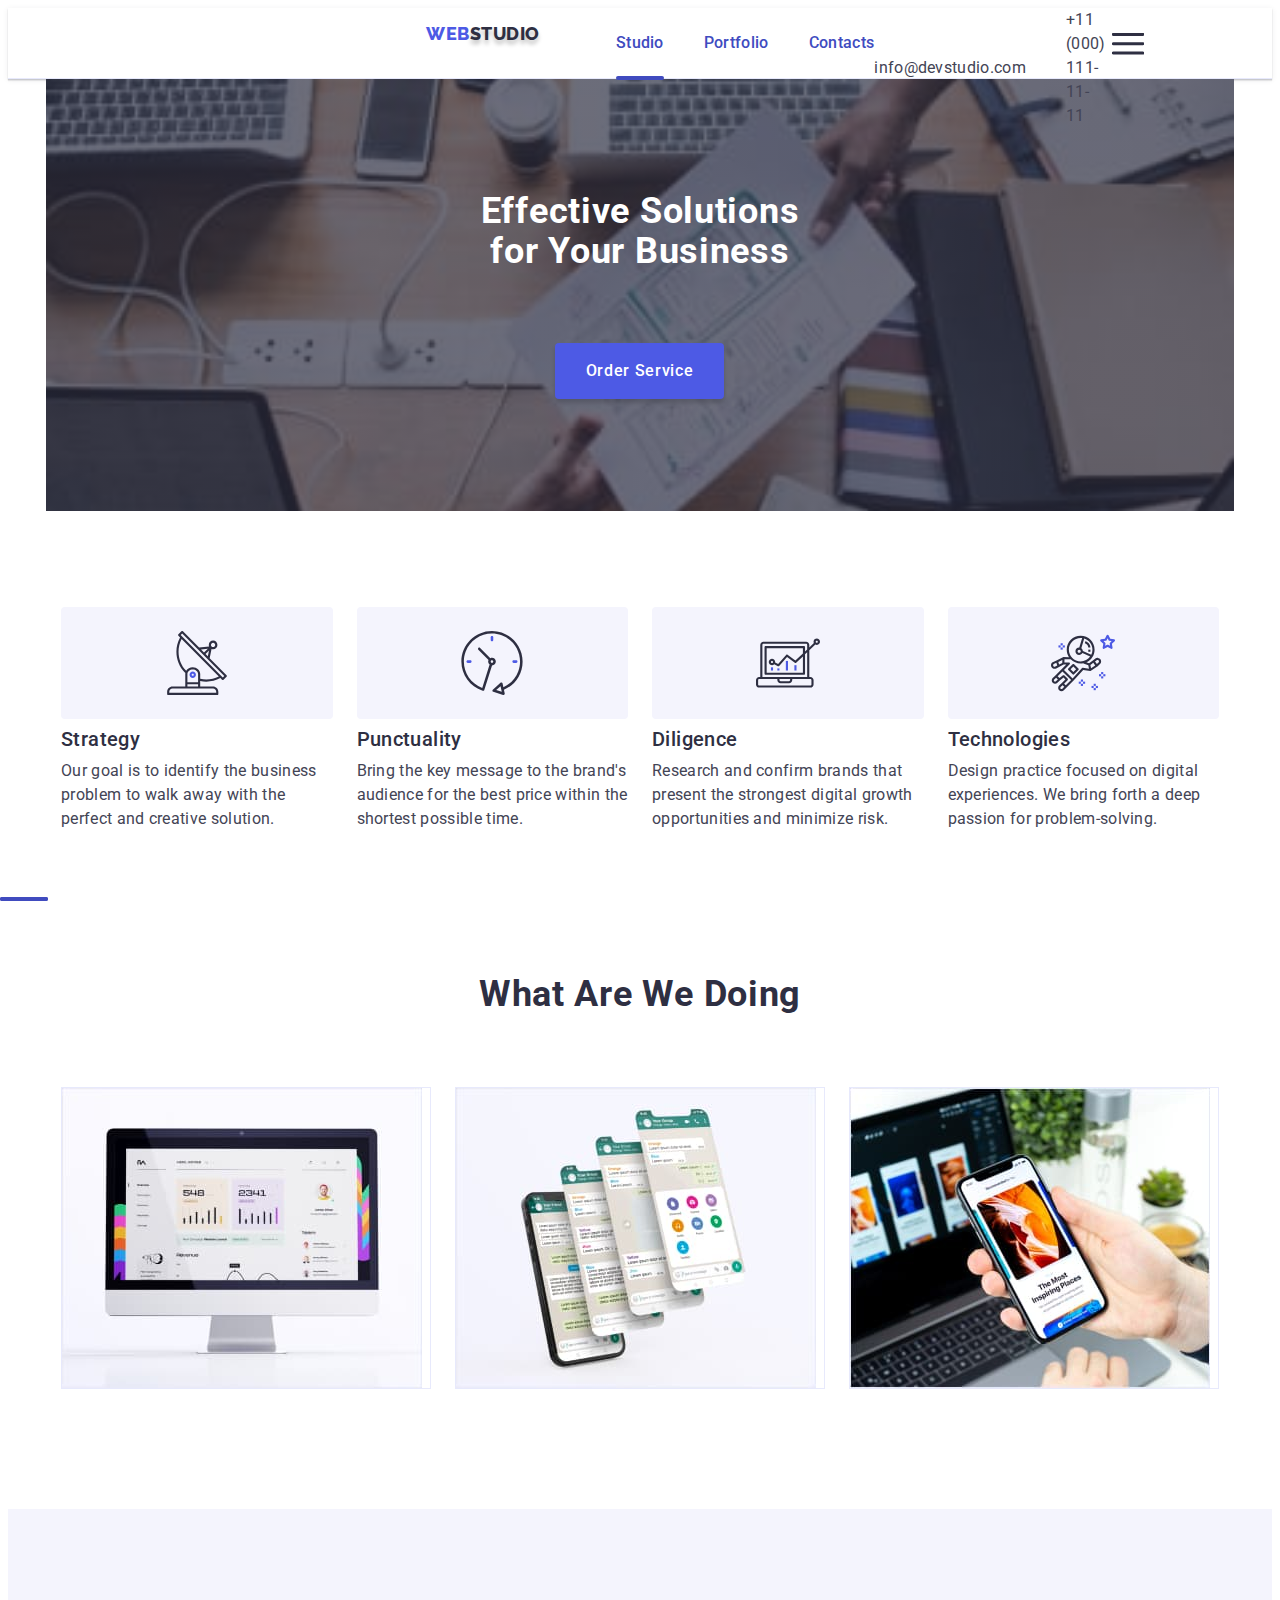
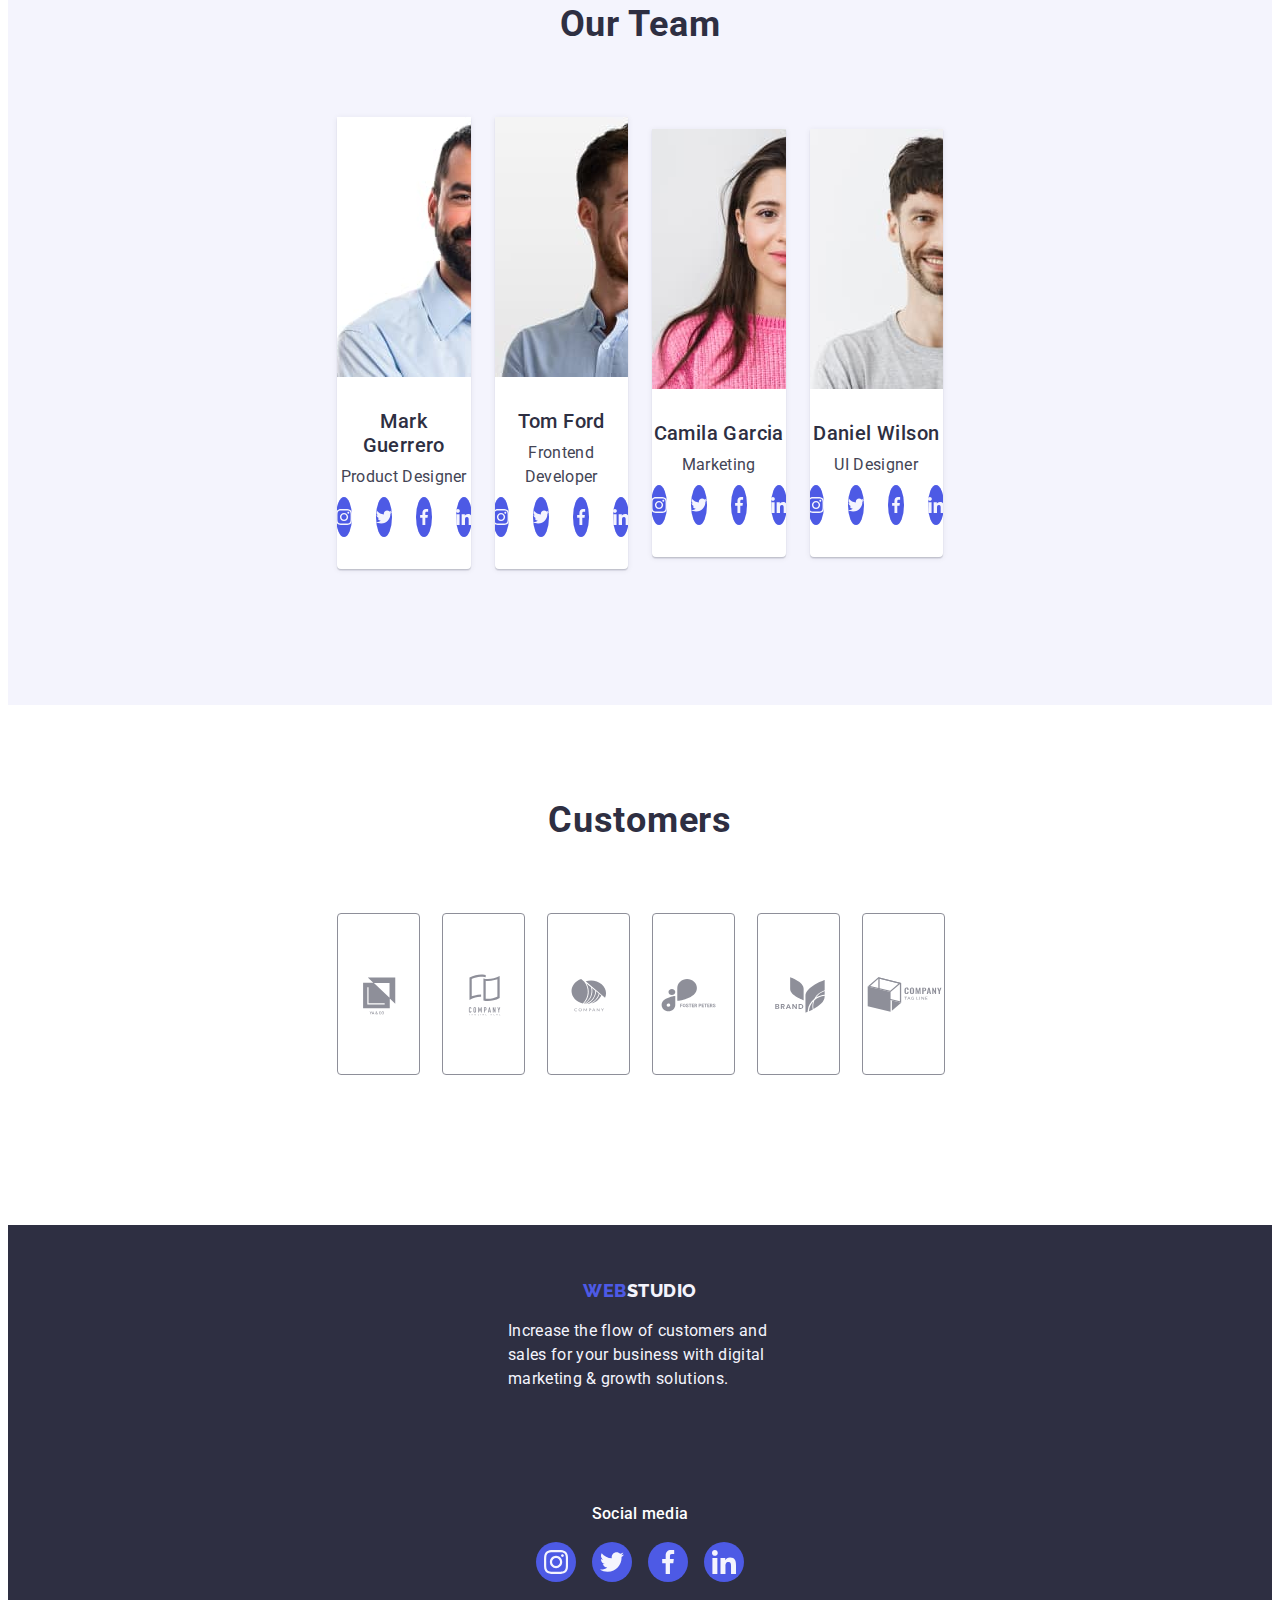
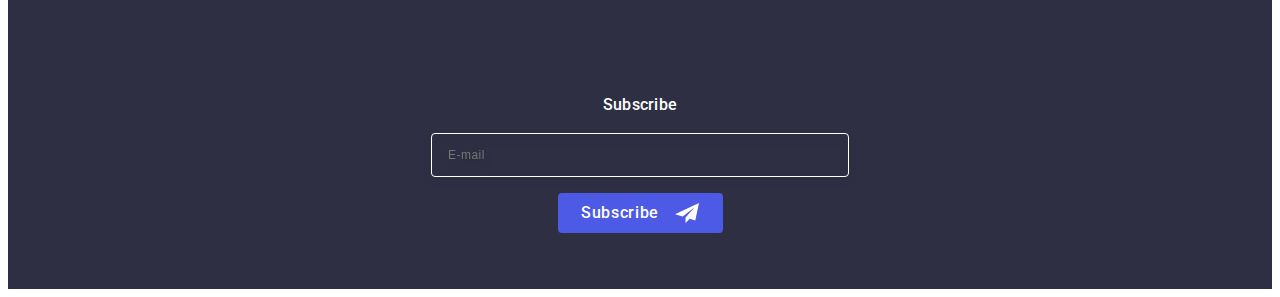
==== commit 71f9d570: "hw-06-03" ====
--- a/index.html
+++ b/index.html
@@ -22,7 +22,6 @@
     <link rel="stylesheet" href="./css/media.css" />
   </head>
   <body>
-    <!--
     <header class="header">
       <div class="container header-container">
         <nav class="header-nav">
@@ -56,9 +55,13 @@
             </li>
           </ul>
         </address>
+        <button type="button" data-modal-open class="mobile-button">
+          <svg class="mobile-button-logo" width="32" height="22">
+            <use href="./images/icons.svg#charm:menu-hamburger"></use>
+          </svg>
+        </button>
       </div>
     </header>
-    -->
 
     <main>
       <section class="container hero">
@@ -505,7 +508,7 @@
         </div>
       </section>
     </main>
-    <!--
+
     <footer class="footer">
       <div class="container footer-container">
         <div class="f-logo">
@@ -594,7 +597,7 @@
         </div>
       </div>
     </footer>
-    -->
+
     <!--
     <div data-modal class="modal is-hidden">
       <div class="modal-window">
@@ -678,8 +681,105 @@
         </form>
       </div>
     </div>
+        -->
+
+    <!--------------------->
+    <div data-modal class="modal is-hidden">
+      <div class="mobile-modal-window">
+        <button type="button" data-modal-close class="modal-button">
+          <svg class="modal-button-logo" width="8" height="8">
+            <use href="./images/icons.svg#icon-vector"></use>
+          </svg>
+        </button>
+        <p class="modal-p"></p>
+        <div>
+          <nav class="mobile-nav">
+          <ul class="mobile-list list">
+            <li class="mobile-pass">
+              <a href="./index.html" class="mobile-menu mobile-studio link">Studio</a>
+            </li>
+            <li class="mobile-pass">
+              <a href="./portfolio.html" class="mobile-menu link">Portfolio</a>
+            </li>
+            <li class="mobile-pass">
+              <a href="" class="mobile-menu link">Contacts</a>
+            </li>
+          </ul>
+        </nav>
+        <address>
+          <ul class="list link">
+            <li class="mobile-tel-pass">
+              <a class="mobile-tel link" href="tel:+110001111111"
+                >+11 (000) 111-11-11</a
+              >
+            </li>
+            <li class="mobile-mail-pass">
+              <a class="mobile-mail link" href="mailto:info@devstudio.com"
+                >info@devstudio.com</a
+              >
+            </li>
+          </ul>
+        </address>
+                <div>
+          <ul class="mobile-icons list">
+            <li class="f-icon">
+              <a
+                class="f-link"
+                href=""
+                aria-label="instagram"
+                target="_blank"
+                rel="noopener noreferrer"
+                ><svg class="f-soc-logo" width="24" height="24">
+                  <use href="./images/icons.svg#icon-instagram-1"></use>
+                </svg>
+              </a>
+            </li>
+
+            <li class="f-icon">
+              <a
+                class="f-link"
+                href=""
+                aria-label="twitter"
+                target="_blank"
+                rel="noopener noreferrer"
+                ><svg class="f-soc-logo" width="24" height="24">
+                  <use href="./images/icons.svg#icon-twitter-1"></use>
+                </svg>
+              </a>
+            </li>
+
+            <li class="f-icon">
+              <a
+                class="f-link"
+                href=""
+                aria-label="facebook"
+                target="_blank"
+                rel="noopener noreferrer"
+                ><svg class="f-soc-logo" width="24" height="24">
+                  <use href="./images/icons.svg#icon-facebook-1"></use>
+                </svg>
+              </a>
+            </li>
+
+            <li class="f-icon">
+              <a
+                class="f-link"
+                href=""
+                aria-label="linkedin"
+                target="_blank"
+                rel="noopener noreferrer"
+                ><svg class="f-soc-logo" width="24" height="24">
+                  <use href="./images/icons.svg#icon-linkedin-1"></use>
+                </svg>
+              </a>
+            </li>
+          </ul>
+        </div>
+      </div>
+    </div>
+    
 
     <script src="./js/modal.js"></script>
-    -->
+    <script src="./js/mobile-menu.js"></script>
   </body>
 </html>
--- a/css/styles.css
+++ b/css/styles.css
@@ -624,12 +624,12 @@
 }
 
 .f-logo {
-  margin-right: 120px;
+  /*margin-right: 120px;*/
   align-items: baseline;
 }
 
 .footer-logo {
-  display: inline-block;
+  /*display: inline-block;*/
   font-family: "Raleway", sans-serif;
   font-weight: 800;
   font-size: 18px;
@@ -638,7 +638,7 @@
   color: var(--blue-color);
   background: var(--second-color);
   text-transform: uppercase;
-  margin-bottom: 16px;
+  /*margin-bottom: 16px;*/
 }
 
 .footer-p-logo {
@@ -658,14 +658,15 @@
 
 .footer {
   background: var(--second-color);
-  padding: 100px 0;
+  /*padding: 100px 0;*/
   display: flex;
   align-items: baseline;
+  flex-wrap: wrap;
 }
 
 .footer-container {
-  display: flex;
-  align-items: baseline;
+  /*display: flex;
+  align-items: baseline;*/
 }
 
 .footer-p-soc {
@@ -964,7 +965,7 @@
 }
 
 .subscribe {
-  padding-left: 128px;
+  /*padding-left: 128px;*/
 }
 
 .subscribe-p {
@@ -977,15 +978,15 @@
 }
 
 .subscribe-form {
-  display: flex;
-  gap: 24px;
+  /*display: flex;
+  gap: 24px;*/
 }
 
 .subscribe-label {
 }
 
 .subscribe-input {
-  width: 264px;
+  /*width: 264px;*/
   height: 40px;
   border: 1px solid #ffffff;
   background-color: transparent;
--- a/css/media.css
+++ b/css/media.css
@@ -7,6 +7,13 @@
     display: none;
   }
 
+  .header-menu {
+    display: none;
+  }
+  .header-adress {
+    display: none;
+  }
+
   .benefits-subtitle {
     font-size: 36px;
     font-weight: 700;
@@ -20,7 +27,7 @@
     letter-spacing: 0.32px;
   }
 }
-
+/*--------------------------------------*/
 @media screen and (max-width: 428px) {
   .benefits-subtitle {
     display: flex;
@@ -32,6 +39,101 @@
 @media screen and (min-width: 428px) {
   .container {
     max-width: 396px;
+  }
+
+  .header-container {
+    display: flex;
+    width: 428px;
+    height: 70px;
+  }
+
+  .header-logo {
+    margin-top: 25.5px;
+    margin-bottom: 23.5px;
+  }
+
+  .mobile-modal-window {
+    padding: 80px 24px 24px 40px;
+    position: absolute;
+    top: 50%;
+    left: 50%;
+    transform: translate(-50%, -50%) scale(1);
+    width: 428px;
+    min-height: 796px;
+    background: #fcfcfc;
+    box-shadow: 0px 1px 1px rgba(0, 0, 0, 0.14), 0px 1px 3px rgba(0, 0, 0, 0.12),
+      0px 2px 1px rgba(0, 0, 0, 0.2);
+    border-radius: 4px;
+    transition: transform 250ms cubic-bezier(0.4, 0, 0.2, 1);
+  }
+
+  .mobile-button {
+    border: none;
+    background-color: #ffffff;
+    margin-top: 24px;
+    margin-bottom: 24px;
+  }
+
+  .mobile-menu {
+    font-size: 36px;
+    font-weight: 700;
+    line-height: 40px;
+    letter-spacing: 0.72px;
+    text-decoration: none;
+    list-style: none;
+    color: #2e2f42;
+    transition: color 250ms cubic-bezier(0.4, 0, 0.2, 1);
+  }
+
+  .mobile-list {
+    padding-bottom: 244px;
+  }
+
+  .mobile-studio {
+    font-size: 36px;
+    font-weight: 700;
+    line-height: 40px;
+    letter-spacing: 0.72px;
+    text-decoration: none;
+    color: #404bbf;
+    padding-bottom: 40px;
+  }
+
+  .mobile-pass {
+    padding-bottom: 40px;
+  }
+
+  .mobile-tel-pass {
+    padding-bottom: 40px;
+  }
+
+  .mobile-mail-pass {
+    padding-bottom: 48px;
+  }
+
+  .mobile-tel {
+    font-size: 36px;
+    font-style: normal;
+    font-weight: 700;
+    line-height: 40px;
+    letter-spacing: 0.72px;
+    color: #4d5ae5;
+  }
+
+  .mobile-mail {
+    font-size: 20px;
+    font-family: Roboto;
+    font-style: normal;
+    font-weight: 500;
+    line-height: 24px;
+    letter-spacing: 0.4px;
+    color: #434455;
+  }
+
+  .mobile-icons {
+    display: flex;
+    align-items: center;
+    gap: 56px;
   }
 
   .hero {
@@ -102,10 +204,91 @@
     padding-bottom: 56px;
   }
 
-  .footer {
-  }
-}
-
+  .footer-container {
+    display: flex;
+    align-items: center;
+    justify-content: center;
+    flex-wrap: wrap;
+    width: 428px;
+    height: 664px;
+  }
+
+  .footer-logo {
+    display: flex;
+    justify-content: center;
+    font-family: "Raleway", sans-serif;
+    font-weight: 800;
+    font-size: 18px;
+    line-height: 1.17;
+    letter-spacing: 0.03em;
+    color: var(--blue-color);
+    background: var(--second-color);
+    text-transform: uppercase;
+    margin-bottom: 17.5px;
+  }
+
+  .footer-p-soc {
+    display: flex;
+    justify-content: center;
+    font-weight: 500;
+    font-size: 16px;
+    line-height: 1.5;
+    letter-spacing: 0.02em;
+    color: var(--white-color);
+    margin-bottom: 16px;
+  }
+
+  .subscribe-p {
+    display: flex;
+    justify-content: center;
+    margin-bottom: 16px;
+    font-weight: 500;
+    font-size: 16px;
+    line-height: 1.5;
+    letter-spacing: 0.02em;
+    color: #ffffff;
+  }
+
+  .subscribe-form {
+    display: flex;
+    flex-wrap: wrap;
+    justify-content: center;
+  }
+
+  .subscribe-input {
+    width: 398px;
+    height: 40px;
+    border: 1px solid #ffffff;
+    background-color: transparent;
+    font-size: 12px;
+    line-height: 1.5;
+    letter-spacing: 0.04em;
+    padding-left: 16px;
+    filter: drop-shadow(0px 4px 4px rgba(0, 0, 0, 0.15));
+    border-radius: 4px;
+    color: #ffffff;
+  }
+
+  .subscribe-button {
+    min-width: 165px;
+    height: 40px;
+    display: flex;
+    justify-content: center;
+    align-items: center;
+    font-family: "Roboto", sans-serif;
+    font-size: 16px;
+    font-weight: 500;
+    line-height: 1.5;
+    letter-spacing: 0.04em;
+    color: #ffffff;
+    cursor: pointer;
+    background-color: #4d5ae5;
+    border: none;
+    border-radius: 4px;
+    margin-top: 16px;
+  }
+}
+/*------------------------------------------*/
 @media screen and (min-width: 768px) {
   .container {
     max-width: 768px;
@@ -152,7 +335,7 @@
     padding: 96px 0 96px 0;
   }
 }
-
+/*------------------------------------------*/
 @media screen and (min-width: 1158px) {
   .container {
     max-width: 1158px;
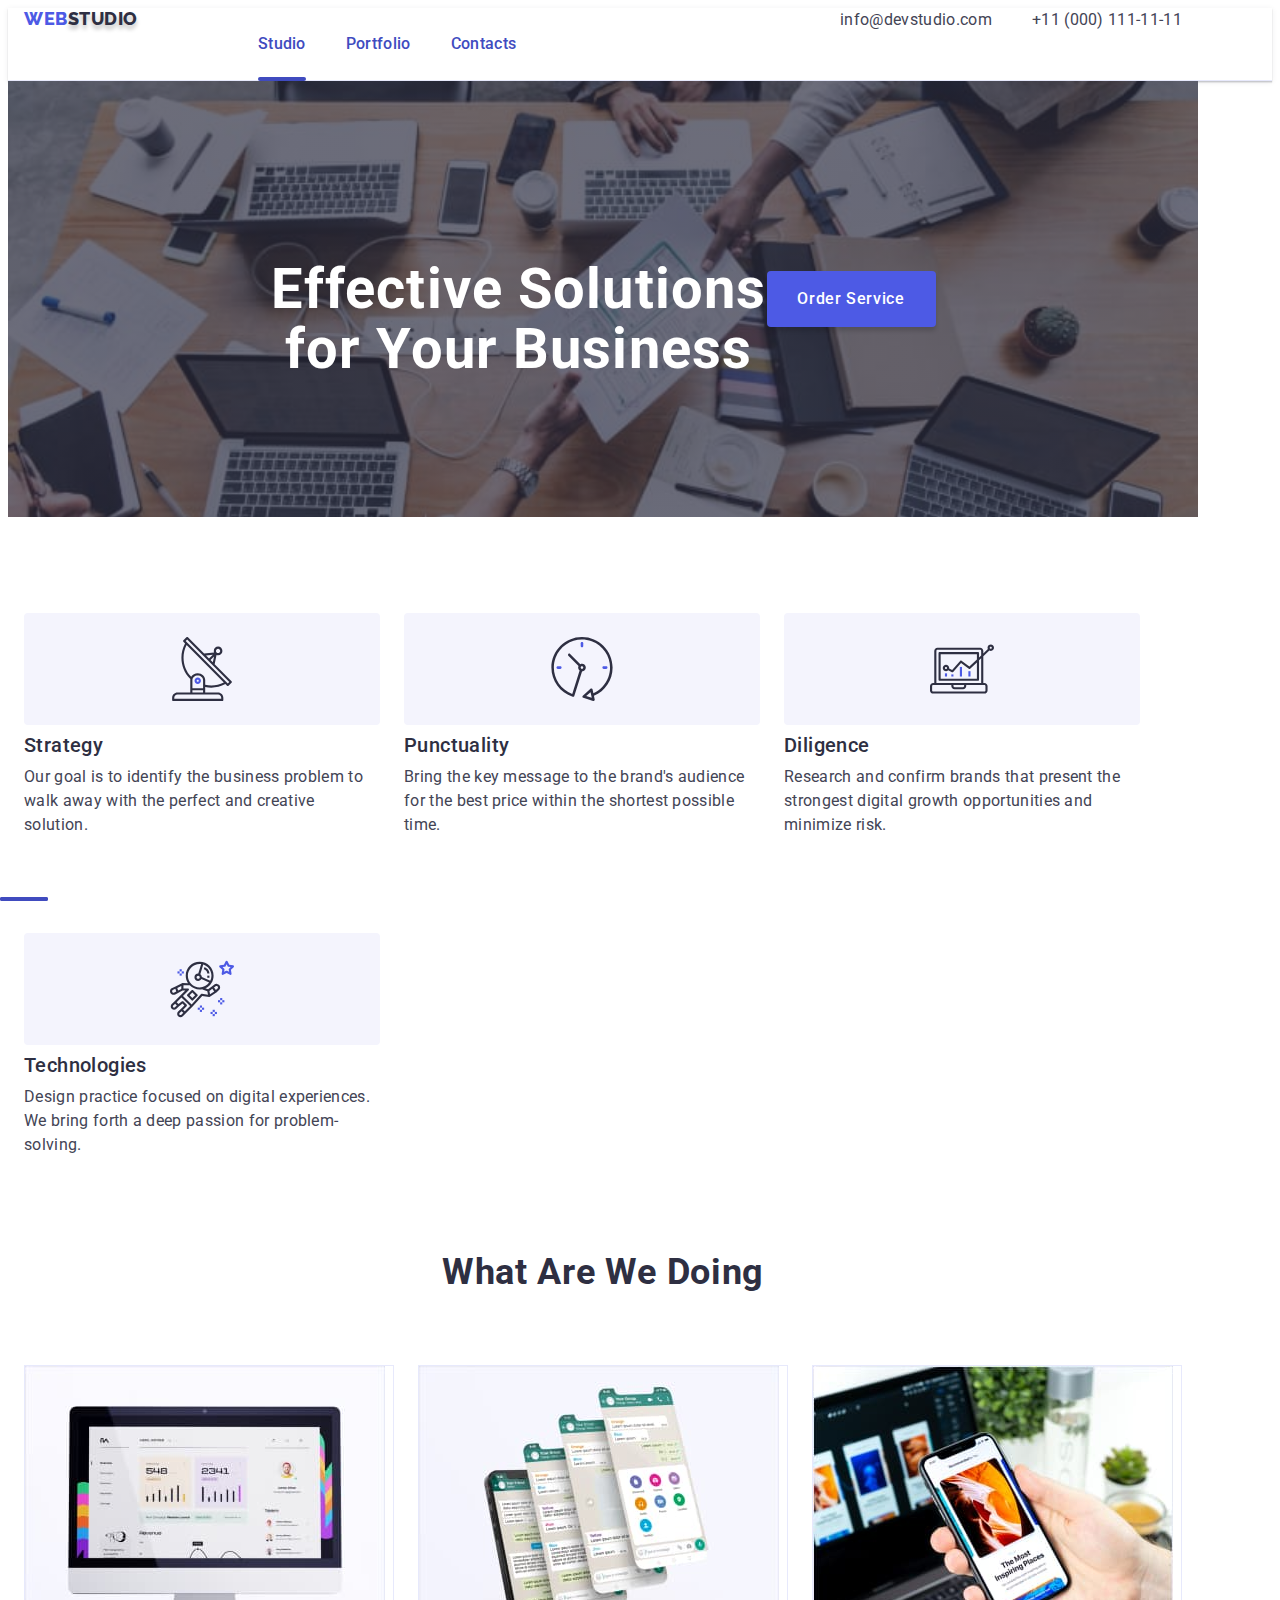
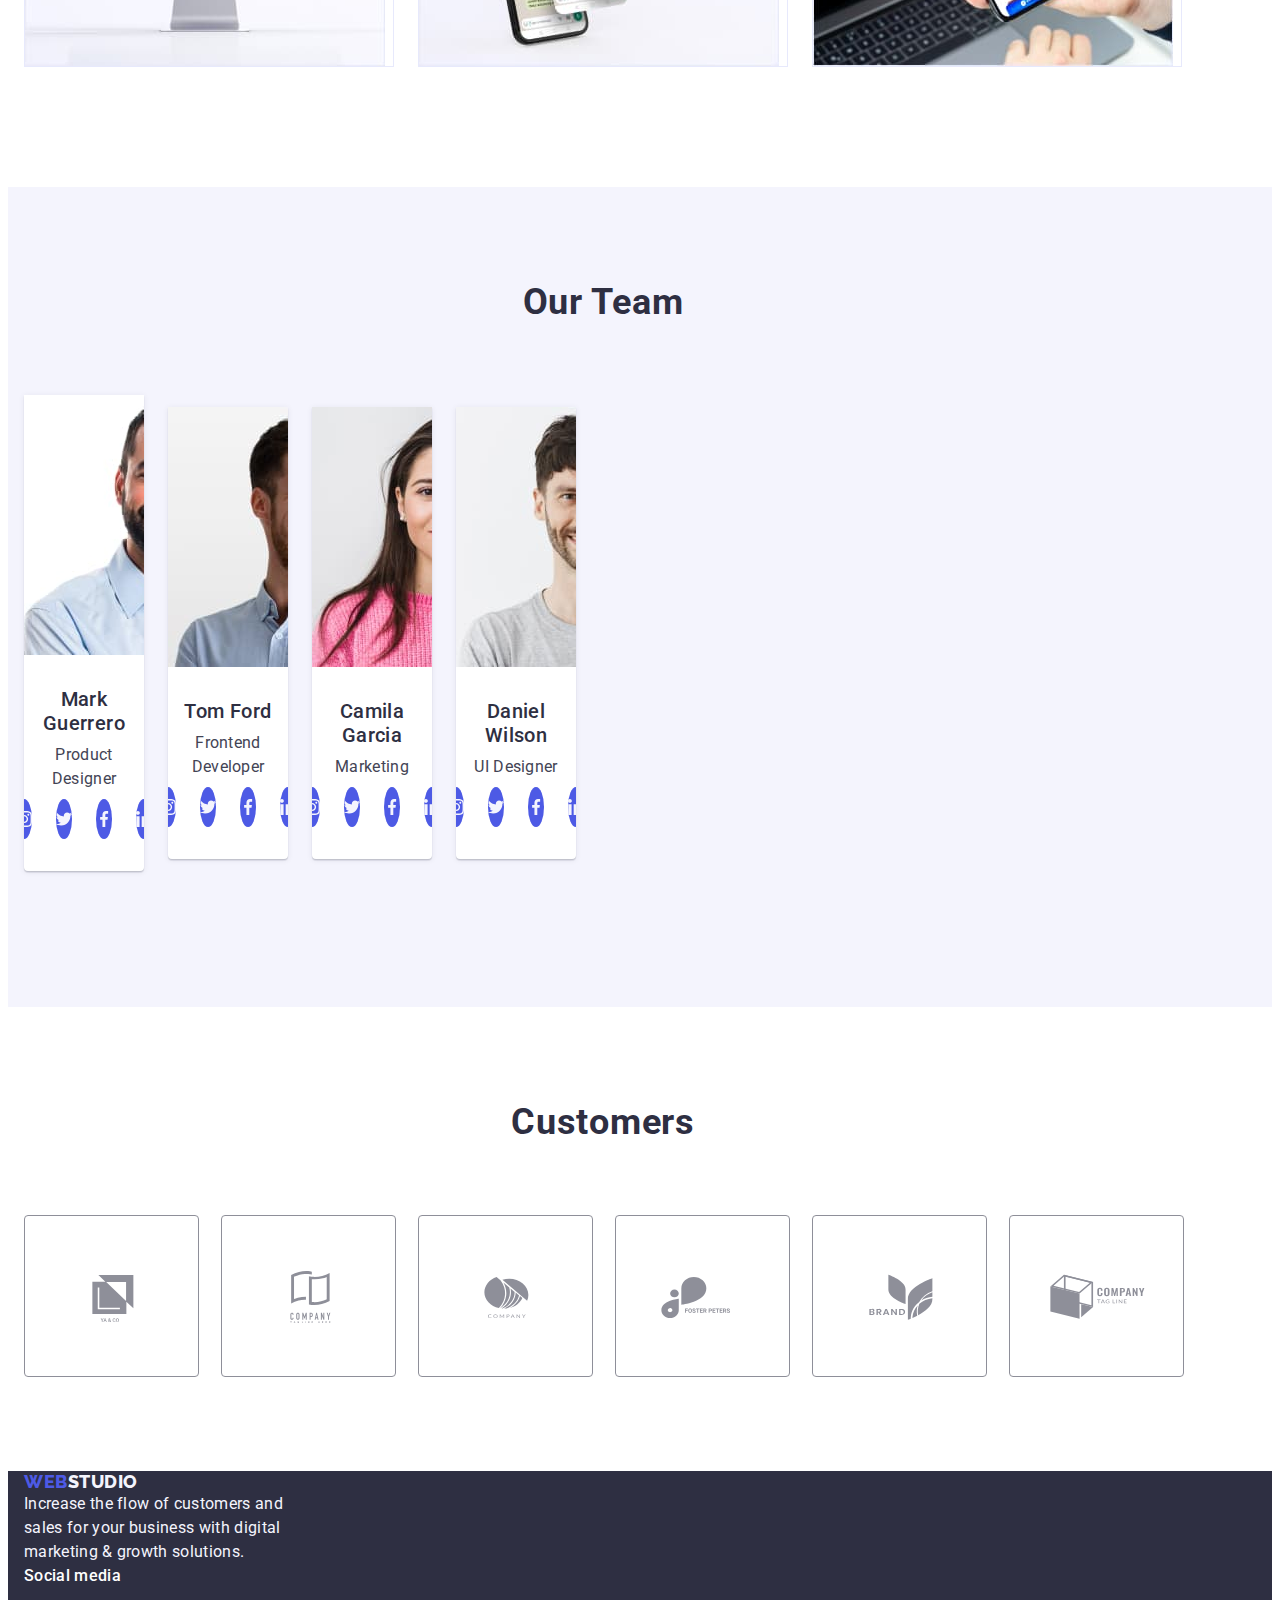
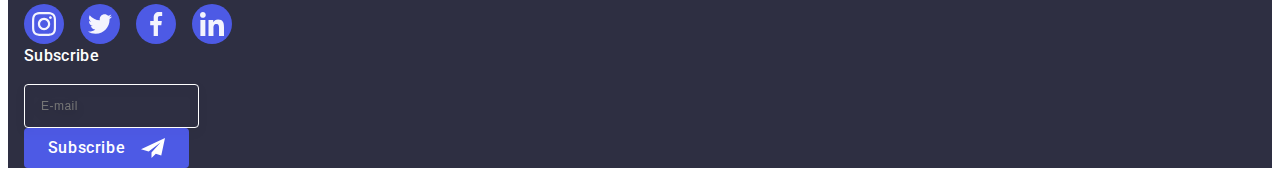
==== commit 224eb833: "hw-06-04" ====
--- a/index.html
+++ b/index.html
@@ -65,12 +65,10 @@
 
     <main>
       <section class="container hero">
-        <div>
           <h1 class="hero-title">Effective Solutions for Your Business</h1>
           <button type="button" data-modal-open class="hero-btn">
             Order Service
           </button>
-        </div>
       </section>
 
       <section class="benefits">
--- a/css/styles.css
+++ b/css/styles.css
@@ -39,8 +39,7 @@
 .container {
   width: 100%;
   max-width: 1158px;
-  padding: 0 15px;
-  margin: 0 auto;
+  padding: 0 16px;
 }
 
 .link {
@@ -73,9 +72,14 @@
 }
 
 .header {
+  display: flex;
   border-bottom: 1px solid #e7e9fc;
   box-shadow: 0px 2px 1px rgba(46, 47, 66, 0.08),
     0px 1px 1px rgba(46, 47, 66, 0.16), 0px 1px 6px rgba(46, 47, 66, 0.08);
+}
+
+.header-container {
+  display: flex;
 }
 
 .header-logo {
@@ -94,7 +98,6 @@
   color: var(--second-color);
   text-shadow: 0px 4px 4px rgba(0, 0, 0, 0.25);
   align-items: center;
-  margin-right: 76px;
 }
 
 .header-menu {
@@ -115,12 +118,8 @@
 
 .header-nav {
   display: flex;
-  align-items: center;
+
   flex-grow: 1;
-}
-
-.header-container {
-  display: flex;
 }
 
 .header-menu:hover {
--- a/css/media.css
+++ b/css/media.css
@@ -4,13 +4,6 @@
   }
 
   .projects {
-    display: none;
-  }
-
-  .header-menu {
-    display: none;
-  }
-  .header-adress {
     display: none;
   }
 
@@ -27,22 +20,28 @@
     letter-spacing: 0.32px;
   }
 }
-/*--------------------------------------*/
+/*--------------------------------------
 @media screen and (max-width: 428px) {
   .benefits-subtitle {
     display: flex;
     align-items: center;
     justify-content: center;
   }
+
+  .header-menu {
+    display: none;
+  }
+  .header-adress {
+    display: none;
+  }
 }
 
 @media screen and (min-width: 428px) {
   .container {
-    max-width: 396px;
+    max-width: 428px;
   }
 
   .header-container {
-    display: flex;
     width: 428px;
     height: 70px;
   }
@@ -142,7 +141,7 @@
         rgba(46, 47, 66, 0.7),
         rgba(46, 47, 66, 0.7)
       ),
-      url(../images/people-office-1.jpg);
+      url(../images/people-office-mob.jpg);
     background-repeat: no-repeat;
     background-position: center;
     background-size: cover;
@@ -165,7 +164,7 @@
   }
 
   .hero-btn {
-    margin-left: 75px;
+    margin-left: 0px;
     margin-bottom: 112px;
   }
 
@@ -294,19 +293,67 @@
     max-width: 768px;
   }
 
+  .header {
+    height: 72px;
+  }
+
+  .header-logo {
+    margin-right: 120px;
+  }
+
+  .hero {
+    max-width: 768px;
+    height: 436px;
+    background-image: linear-gradient(
+        rgba(46, 47, 66, 0.7),
+        rgba(46, 47, 66, 0.7)
+      ),
+      url(../images/people-office-tablet.jpg);
+    background-repeat: no-repeat;
+    background-position: center;
+    background-size: cover;
+    display: flex;
+    flex-wrap: wrap;
+    align-items: center;
+    justify-content: center;
+  }
+
+  .hero-title {
+    display: flex;
+    font-size: 56px;
+    font-weight: 700;
+    line-height: 60px;
+    letter-spacing: 1.12px;
+    color: var(--white-color);
+    padding-top: 112px;
+    padding-bottom: 72px;
+    width: 496px;
+    max-height: 120px;
+    text-align: center;
+  }
+
+  .mobile-button {
+    display: none;
+  }
+
   .benefits-item {
-    width: unset;
+    min-width: 356px;
     width: calc((100% - 48px) / 2);
   }
 
+  .benefits-item-text {
+    padding-bottom: 72px;
+  }
+
   .benefits {
-    padding: 96px 0 96px 0;
-  }
-
-  .our-team > .container {
-    max-width: 606px;
+    padding: 96px 0 24px 0;
+  }
+
+  .our-team > container {
+    max-width: 552px;
   }
   .our-team-images {
+    max-width: 552px;
     gap: 24px;
   }
 
@@ -319,7 +366,7 @@
     padding: 96px 0 96px 0;
   }
 
-  .customers > .container {
+  customers > container {
     max-width: 606px;
   }
 
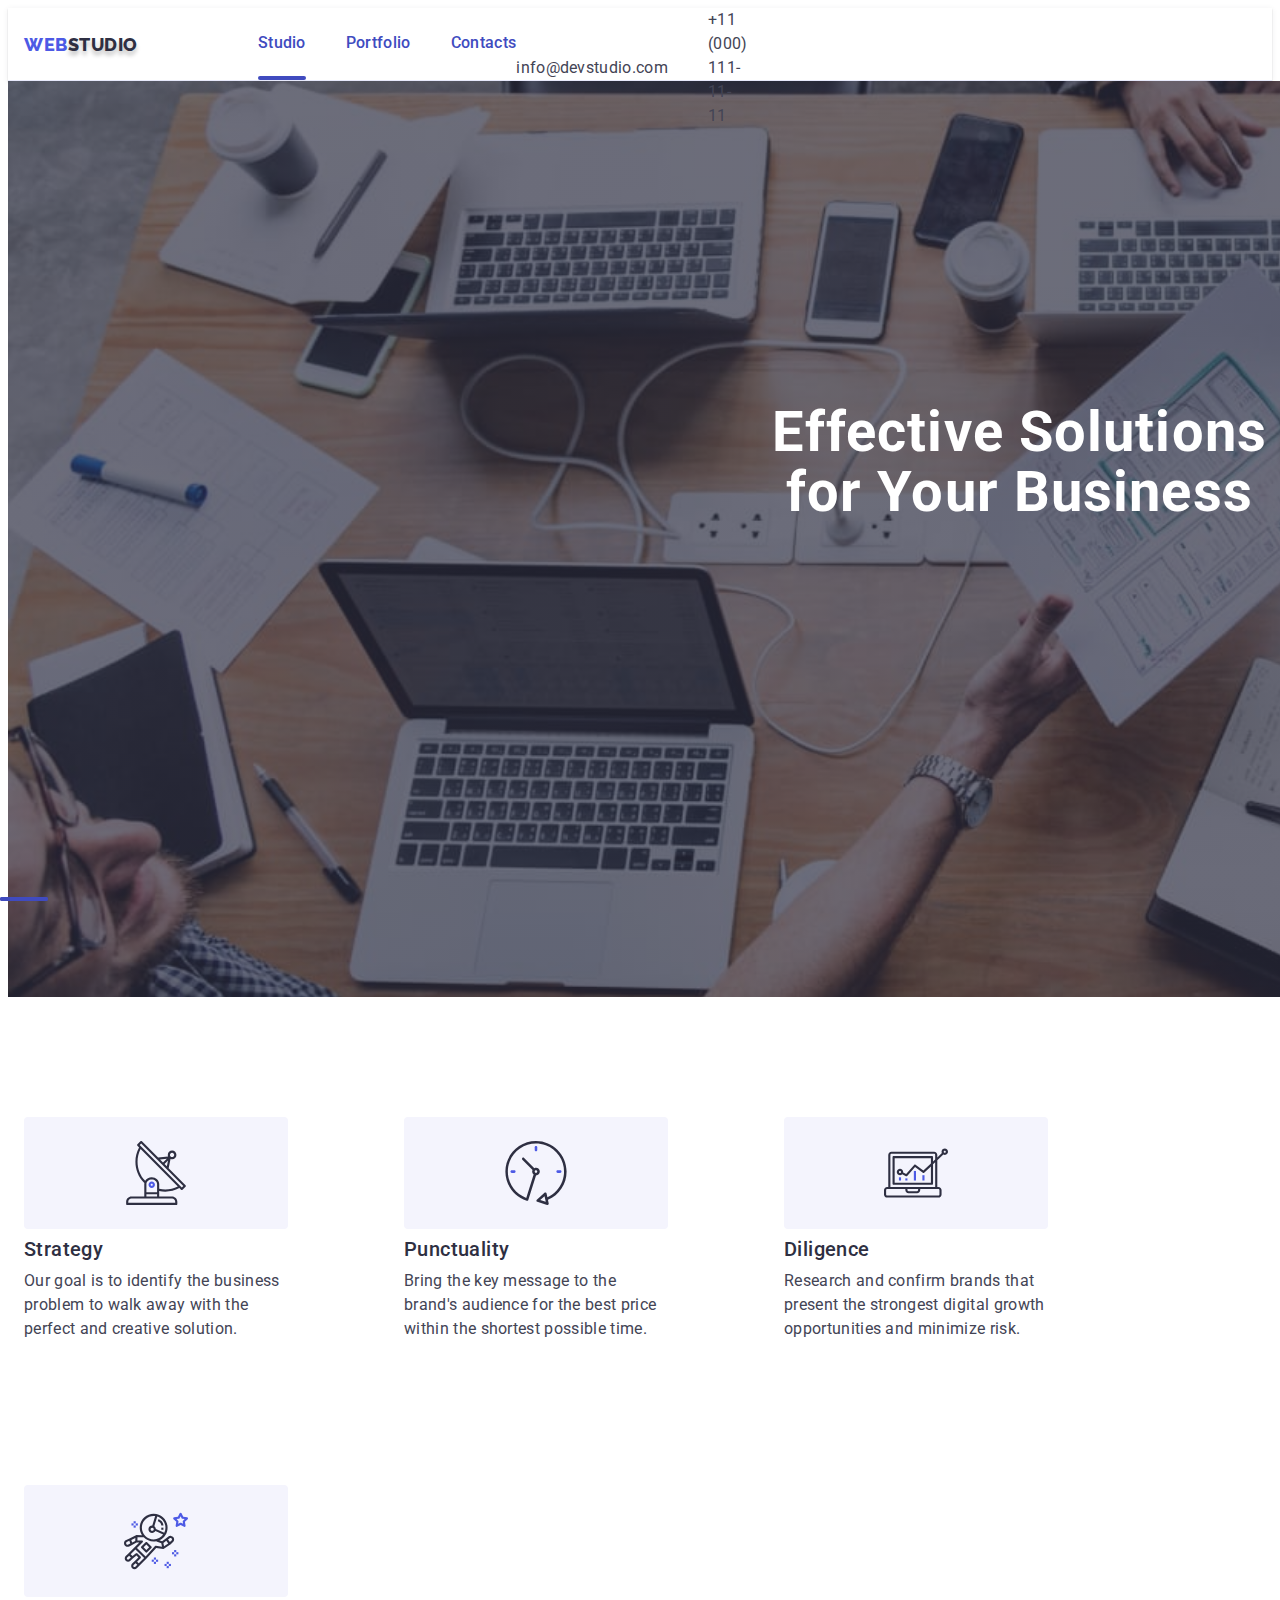
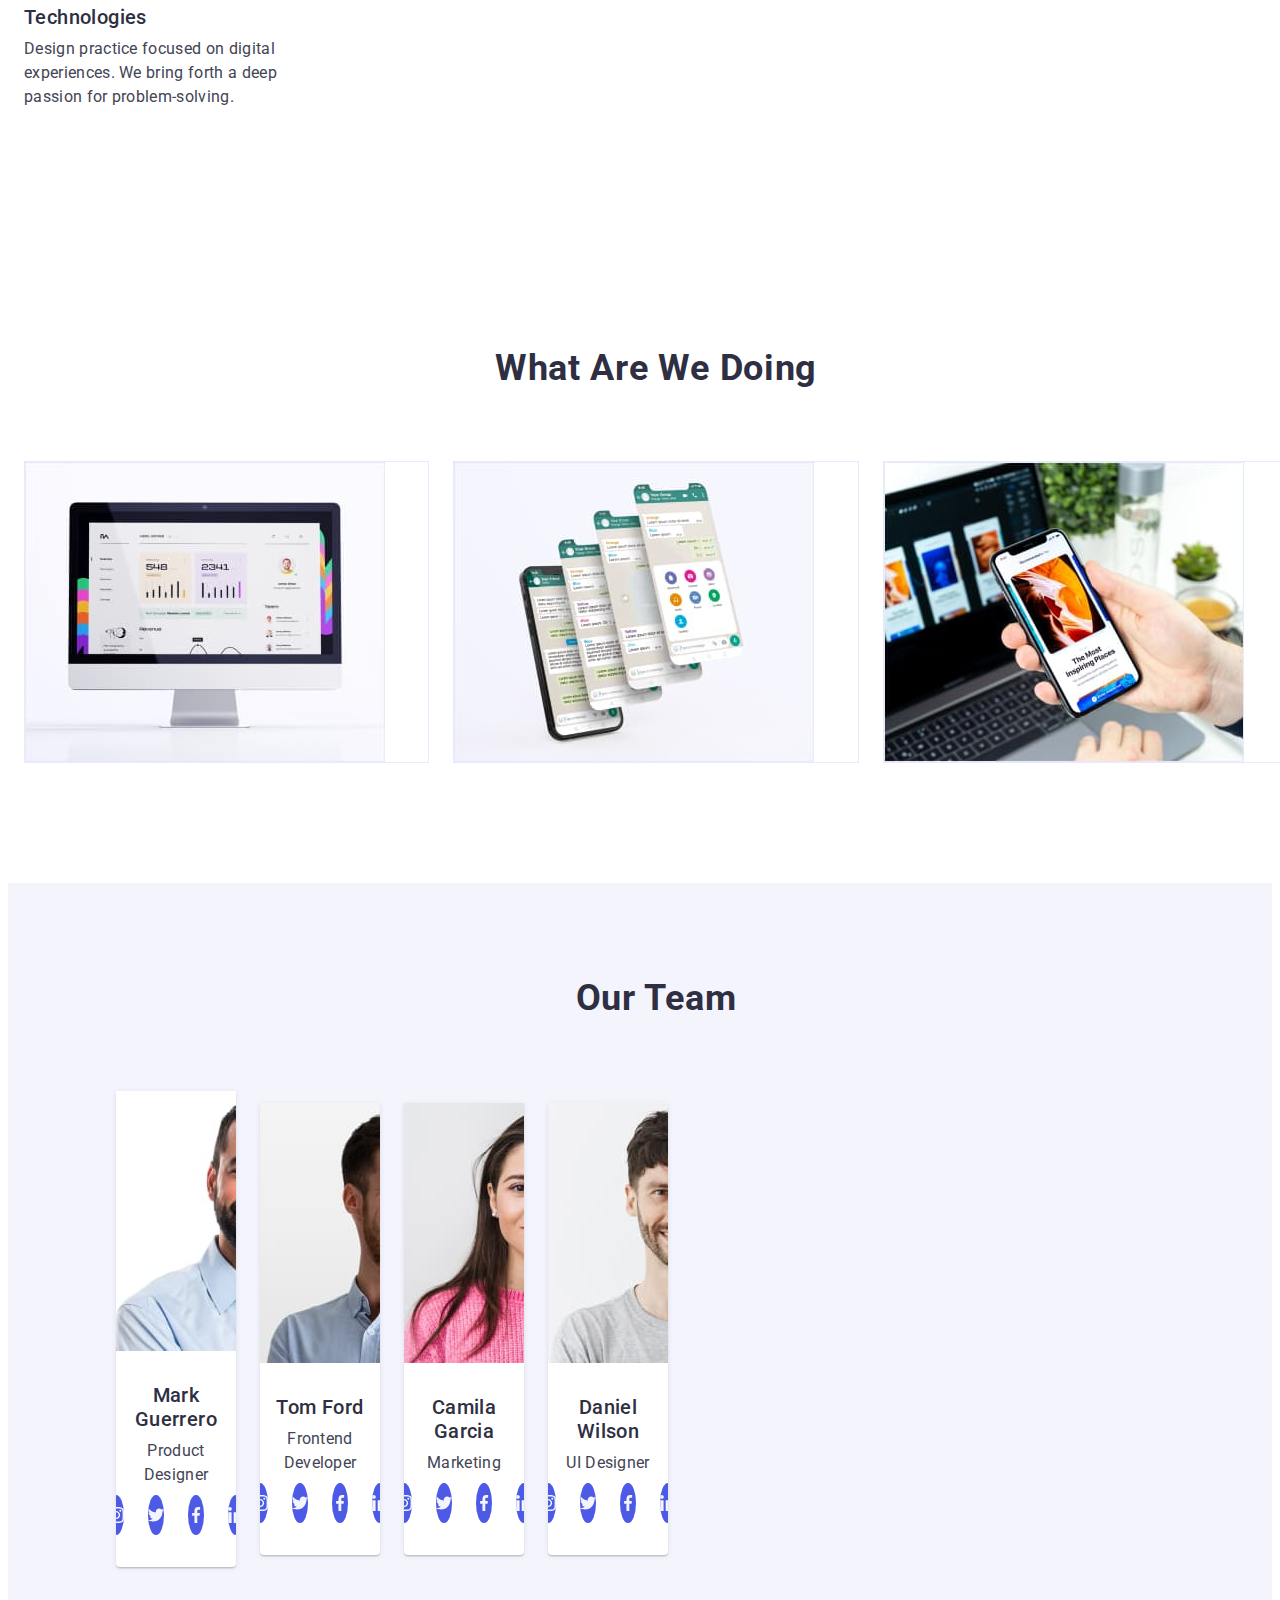
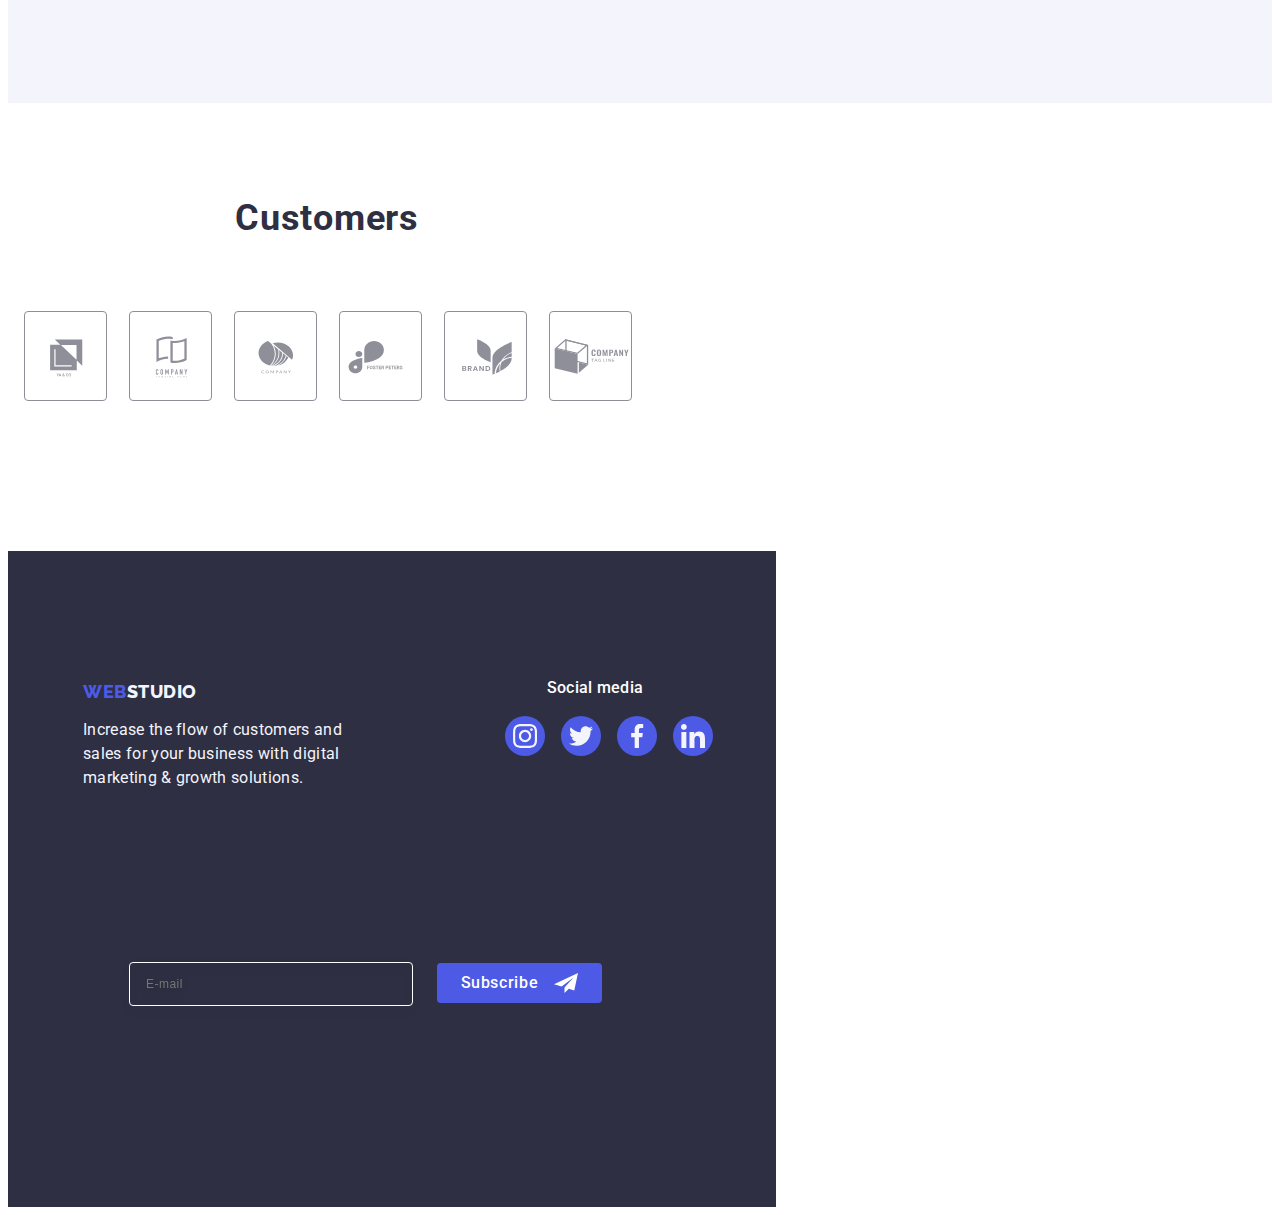
==== commit 539f710e: "hw-06-05" ====
--- a/index.html
+++ b/index.html
@@ -55,7 +55,7 @@
             </li>
           </ul>
         </address>
-        <button type="button" data-modal-open class="mobile-button">
+        <button type="button" data-menu-open class="mobile-button">
           <svg class="mobile-button-logo" width="32" height="22">
             <use href="./images/icons.svg#charm:menu-hamburger"></use>
           </svg>
@@ -132,7 +132,7 @@
           <h2 class="projects-h_two">What are we doing</h2>
           <ul class="projects-list list">
             <li class="projects-item">
-              <img
+              <img srcset="./images/img_s3-1.jpg 1x, ./images/img_s3-1-2x.jpg"
                 src="./images/img_s3-1.jpg"
                 alt="Desktop"
                 width="360"
@@ -140,7 +140,7 @@
               />
             </li>
             <li class="projects-item">
-              <img
+              <img srcset="./images/img_s3-2.jpg 1x, ./images/img_s3-2-2x.jpg"
                 src="./images/img_s3-2.jpg"
                 alt="Smartphones"
                 width="360"
@@ -148,7 +148,7 @@
               />
             </li>
             <li class="projects-item">
-              <img
+              <img srcset="./images/img_s3-3.jpg 1x, ./images/img_s3-3-2x.jpg"
                 src="./images/img_s3-3.jpg"
                 alt="Desktop and Smartphone"
                 width="360"
@@ -164,7 +164,7 @@
           <h2 class="our-team-h_two">Our Team</h2>
           <ul class="list our-team-images">
             <li class="list our-team-images-bkg">
-              <img
+              <img srcset="./images/img_s4-1.jpg 1x, ./images/img_s4-1-2x.jpg"
                 src="./images/img_s4-1.jpg"
                 alt="Mark Guerrero photo"
                 width="264"
@@ -229,7 +229,7 @@
               </div>
             </li>
             <li class="list our-team-images-bkg">
-              <img
+              <img srcset="./images/img_s4-2.jpg 1x, ./images/img_s4-2-2x.jpg"
                 src="./images/img_s4-2.jpg"
                 alt="Tom Ford photo"
                 width="264"
@@ -294,7 +294,7 @@
               </div>
             </li>
             <li class="list our-team-images-bkg">
-              <img
+              <img srcset="./images/img_s4-3.jpg 1x, ./images/img_s4-3-2x.jpg"
                 src="./images/img_s4-3.jpg"
                 alt="Camila Garcia photo"
                 width="264"
@@ -359,7 +359,7 @@
               </div>
             </li>
             <li class="list our-team-images-bkg">
-              <img
+              <img srcset="./images/img_s4-4.jpg 1x, ./images/img_s4-4-2x.jpg"
                 src="./images/img_s4-4.jpg"
                 alt="Daniel Wilson photo"
                 width="264"
@@ -509,6 +509,7 @@
 
     <footer class="footer">
       <div class="container footer-container">
+        <div class="f-tablet">
         <div class="f-logo">
           <a href="./index.html" class="footer-logo link"
             >Web<span class="studio">Studio</span></a
@@ -518,7 +519,7 @@
             digital marketing & growth solutions.
           </p>
         </div>
-        <div>
+        <div class="soc-media-tablet">
           <p class="footer-p-soc">Social media</p>
           <ul class="footer-icons list">
             <li class="f-icon">
@@ -573,6 +574,7 @@
               </a>
             </li>
           </ul>
+        </div>
         </div>
         <div class="subscribe">
           <p class="subscribe-p">Subscribe</p>
@@ -585,18 +587,18 @@
                 placeholder="E-mail"
               />
             </label>
+            </form>
             <button class="subscribe-button" type="submit">
               Subscribe
               <svg class="subscribe-button-logo" width="24" height="24">
                 <use href="./images/icons.svg#icon-frame"></use>
               </svg>
             </button>
-          </form>
         </div>
       </div>
     </footer>
 
-    <!--
+
     <div data-modal class="modal is-hidden">
       <div class="modal-window">
         <button type="button" data-modal-close class="modal-button">
@@ -679,12 +681,10 @@
         </form>
       </div>
     </div>
-        -->
-
-    <!--------------------->
-    <div data-modal class="modal is-hidden">
+
+    <div data-menu class="modal is-hidden">
       <div class="mobile-modal-window">
-        <button type="button" data-modal-close class="modal-button">
+        <button type="button" data-menu-close class="modal-button">
           <svg class="modal-button-logo" width="8" height="8">
             <use href="./images/icons.svg#icon-vector"></use>
           </svg>
@@ -778,6 +778,6 @@
     
 
     <script src="./js/modal.js"></script>
-    <script src="./js/mobile-menu.js"></script>
+    <script src="./js/menu.js"></script>
   </body>
 </html>
--- a/css/styles.css
+++ b/css/styles.css
@@ -236,7 +236,7 @@
 }
 
 .hero-btn {
-  display: block;
+  /*display: block;
   min-width: 169px;
   height: 56px;
   /*padding: 16px 32px;*/
@@ -529,8 +529,8 @@
 
 .customers-icons {
   /*width: calc((100% - 120px) / 6);*/
-  height: 160px;
-  width: 100%;
+  /*height: 160px;*/
+  /*width: 100%;*/
 }
 
 .customers-link {
@@ -624,7 +624,7 @@
 
 .f-logo {
   /*margin-right: 120px;*/
-  align-items: baseline;
+  /*align-items: baseline;*/
 }
 
 .footer-logo {
@@ -648,7 +648,7 @@
   background: var(--second-color);
   max-width: 264px;
   display: flex;
-  align-items: baseline;
+  /*align-items: baseline;*/
 }
 
 .footer-logo .studio {
--- a/css/media.css
+++ b/css/media.css
@@ -1,4 +1,4 @@
-@media screen and (max-width: 768px) {
+@media screen and (max-width: 1158px) {
   .benefits-icons {
     display: none;
   }
@@ -20,8 +20,8 @@
     letter-spacing: 0.32px;
   }
 }
-/*--------------------------------------
-@media screen and (max-width: 428px) {
+
+@media screen and (max-width: 768px) {
   .benefits-subtitle {
     display: flex;
     align-items: center;
@@ -47,8 +47,8 @@
   }
 
   .header-logo {
-    margin-top: 25.5px;
-    margin-bottom: 23.5px;
+    margin-top: 26px;
+    margin-bottom: 26px;
   }
 
   .mobile-modal-window {
@@ -151,6 +151,18 @@
     justify-content: center;
   }
 
+  @media (min-device-pixel-ratio: 2),
+    (min-resolution: 192dpi),
+    (min-rsolution: 2dppx) {
+    .hero {
+      background-image: linear-gradient(
+          rgba(46, 47, 66, 0.7),
+          rgba(46, 47, 66, 0.7)
+        ),
+        url(../images/people-office-mob-2x.jpg);
+    }
+  }
+
   .hero-title {
     font-size: 36px;
     font-weight: 700;
@@ -200,7 +212,9 @@
   }
 
   .customers-icons {
-    padding-bottom: 56px;
+    width: 190px;
+    height: 88px;
+    margin-bottom: 56px;
   }
 
   .footer-container {
@@ -226,6 +240,10 @@
     margin-bottom: 17.5px;
   }
 
+  .footer-icons {
+    margin-left: 28px;
+  }
+
   .footer-p-soc {
     display: flex;
     justify-content: center;
@@ -235,6 +253,11 @@
     letter-spacing: 0.02em;
     color: var(--white-color);
     margin-bottom: 16px;
+    margin-top: 25px;
+  }
+
+  .footer-p-logo {
+    margin-bottom: 72px;
   }
 
   .subscribe-p {
@@ -285,6 +308,7 @@
     border: none;
     border-radius: 4px;
     margin-top: 16px;
+    margin-left: 116px;
   }
 }
 /*------------------------------------------*/
@@ -318,15 +342,26 @@
     justify-content: center;
   }
 
+  @media (min-device-pixel-ratio: 2),
+    (min-resolution: 192dpi),
+    (min-rsolution: 2dppx) {
+    .hero {
+      background-image: linear-gradient(
+          rgba(46, 47, 66, 0.7),
+          rgba(46, 47, 66, 0.7)
+        ),
+        url(../images/people-office-tablet-2x.jpg);
+    }
+  }
+
   .hero-title {
-    display: flex;
     font-size: 56px;
     font-weight: 700;
     line-height: 60px;
     letter-spacing: 1.12px;
     color: var(--white-color);
-    padding-top: 112px;
-    padding-bottom: 72px;
+    padding-top: 0px;
+    padding-bottom: 0px;
     width: 496px;
     max-height: 120px;
     text-align: center;
@@ -355,6 +390,7 @@
   .our-team-images {
     max-width: 552px;
     gap: 24px;
+    margin-left: 92px;
   }
 
   .our-team-images-bkg {
@@ -366,7 +402,7 @@
     padding: 96px 0 96px 0;
   }
 
-  customers > container {
+  .customers > .container {
     max-width: 606px;
   }
 
@@ -376,16 +412,142 @@
 
   .customers-icons {
     width: calc((100% - 48px) / 3);
+    max-width: 168px;
+    max-height: 88px;
   }
 
   .customers {
-    padding: 96px 0 96px 0;
+    padding: 96px 0 24px 92px;
+  }
+
+  .footer > .container {
+    max-width: 554px;
+    max-height: 456px;
+  }
+
+  .footer-logo {
+  }
+
+  .footer-container {
+    display: flex;
+    flex-wrap: wrap;
+  }
+
+  .f-tablet {
+    display: flex;
+  }
+
+  .subscribe-form {
+    display: flex;
+    align-items: center;
+    margin-left: 80px;
+  }
+
+  .footer {
+    width: 768px;
+  }
+
+  .f-logo {
+    width: 264px;
+    margin-left: 320px;
+    margin-top: 30px;
+  }
+
+  .subscribe {
+    display: flex;
+  }
+
+  .subscribe-button {
+    margin-left: 24px;
+    margin-bottom: 18px;
+  }
+
+  .footer-icons. {
+    margin-bottom: 240px;
+  }
+
+  .soc-media-tablet {
+    margin-top: 0px;
+    margin-left: 10px;
+  }
+
+  .subscribe-input {
+    margin-left: 100px;
+    max-width: 264px;
   }
 }
 /*------------------------------------------*/
 @media screen and (min-width: 1158px) {
   .container {
-    max-width: 1158px;
+    max-width: 1440px;
+  }
+
+  .hero > .container {
+    max-width: 1440px;
+    max-height: 600px;
+  }
+
+  .hero {
+    padding: 188px 472px 292px 472px;
+    background-image: linear-gradient(
+        rgba(46, 47, 66, 0.7),
+        rgba(46, 47, 66, 0.7)
+      ),
+      url(../images/people-office.jpg);
+    max-width: 1440px;
+    max-height: 600px;
+    background-repeat: no-repeat;
+    background-position: center;
+    background-size: cover;
+  }
+
+  @media (min-device-pixel-ratio: 2),
+    (min-resolution: 192dpi),
+    (min-rsolution: 2dppx) {
+    .hero {
+      background-image: linear-gradient(
+          rgba(46, 47, 66, 0.7),
+          rgba(46, 47, 66, 0.7)
+        ),
+        url(../images/people-office-2x.jpg);
+    }
+  }
+
+  .hero-title {
+    font-weight: 700;
+    font-size: 56px;
+    line-height: 1.07;
+    text-align: center;
+    letter-spacing: 0.02em;
+    color: var(--white-color);
+    max-width: 496px;
+    min-height: 120px;
+    margin-bottom: 48px;
+  }
+
+  .hero-btn {
+    display: block;
+    min-width: 169px;
+    height: 56px;
+    padding: 16px 32px;
+    font-family: "Roboto", sans-serif;
+    font-weight: 500;
+    font-size: 16px;
+    line-height: 1.5;
+    letter-spacing: 0.04em;
+    color: var(--white-color);
+    background-color: var(--blue-color);
+    cursor: pointer;
+    border: none;
+    box-shadow: 0px 4px 4px rgba(0, 0, 0, 0.15);
+    border-radius: 4px;
+    margin-left: 14px;
+    transition: 250ms cubic-bezier(0.4, 0, 0.2, 1);
+    transition: background-color 250ms cubic-bezier(0.4, 0, 0.2, 1);
+  }
+
+  .benefits {
+    padding: 120px 0;
   }
 
   .benefits-list {
@@ -397,7 +559,38 @@
     width: calc((100% - 72px) / 4);
   }
 
+  .benefits-icons {
+    display: flex;
+    align-items: center;
+    justify-content: center;
+    height: 112px;
+    background-color: #f4f4fd;
+    border-radius: 4px;
+    margin-bottom: 8px;
+  }
+
+  .benefits-subtitle {
+    font-weight: 500;
+    font-size: 20px;
+    line-height: 1.2;
+    letter-spacing: 0.02em;
+    color: var(--second-color);
+    margin-bottom: 8px;
+  }
+
+  .benefits-icons {
+    max-width: 264px;
+  }
+
+  .benefits-item-text {
+    max-width: 264px;
+    font-size: 16px;
+    line-height: 1.5;
+    letter-spacing: 0.02em;
+  }
+
   .our-team-images-bkg {
+    width: 100%;
     width: calc((100% - 72px) / 4);
   }
 
@@ -412,4 +605,105 @@
   .customers {
     padding: 96px 0 96px 0;
   }
+
+  .f-logo {
+    margin-right: 120px;
+    align-items: baseline;
+  }
+
+  .footer-logo {
+    display: inline-block;
+    font-family: "Raleway", sans-serif;
+    font-weight: 800;
+    font-size: 18px;
+    line-height: 1.17;
+    letter-spacing: 0.03em;
+    color: var(--blue-color);
+    background: var(--second-color);
+    text-transform: uppercase;
+    margin-bottom: 16px;
+  }
+
+  .footer-p-logo {
+    font-size: 16px;
+    line-height: 1.5;
+    letter-spacing: 0.02em;
+    color: var(--dark-white-color);
+    background: var(--second-color);
+    max-width: 264px;
+    display: flex;
+    align-items: baseline;
+  }
+
+  .footer-logo .studio {
+    color: var(--dark-white-color);
+  }
+
+  .footer {
+    background: var(--second-color);
+    padding: 100px 0;
+    display: flex;
+    align-items: baseline;
+  }
+
+  .footer-container {
+    display: flex;
+    align-items: baseline;
+  }
+
+  .footer-p-soc {
+    font-weight: 500;
+    font-size: 16px;
+    line-height: 1.5;
+    letter-spacing: 0.02em;
+    color: var(--white-color);
+    margin-bottom: 16px;
+  }
+
+  .footer-icons {
+    display: flex;
+    gap: 16px;
+  }
+
+  .f-icon {
+    width: 40px;
+    height: 40px;
+  }
+
+  .f-link {
+    width: 100%;
+    height: 100%;
+    background-color: var(--blue-color);
+    border-radius: 50%;
+    display: flex;
+    align-items: center;
+    justify-content: center;
+    transition: background-color 250ms cubic-bezier(0.4, 0, 0.2, 1);
+  }
+
+  .f-link:hover {
+    width: 100%;
+    height: 100%;
+    background-color: var(--blue-color);
+    border-radius: 50%;
+    display: flex;
+    align-items: center;
+    justify-content: center;
+    background-color: #31d0aa;
+  }
+
+  .f-link:focus {
+    width: 100%;
+    height: 100%;
+    background-color: var(--blue-color);
+    border-radius: 50%;
+    display: flex;
+    align-items: center;
+    justify-content: center;
+    background-color: #31d0aa;
+  }
+
+  .f-soc-logo {
+    fill: var(--dark-white-color);
+  }
 }
